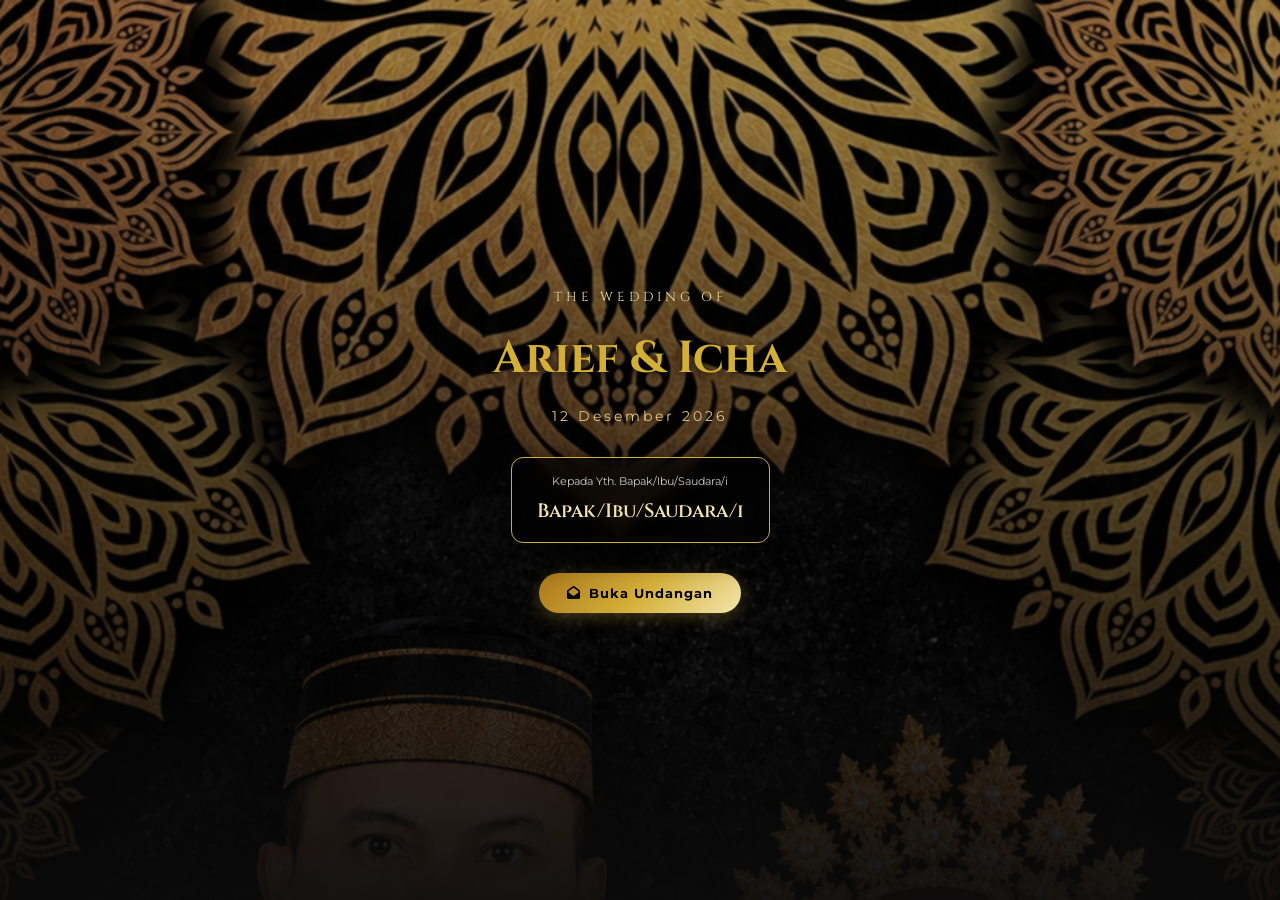
==== index.html @ 56e591d2 "Update index.html" ====
<!DOCTYPE html>
<html lang="id">
<head>
    <meta charset="UTF-8">
    <meta name="viewport" content="width=device-width, initial-scale=1.0">
    <title>The Wedding of Arief & Icha</title>
    <meta name="description" content="Undangan Pernikahan Arief & Icha - 17 Oktober 2026">
    
    <!-- Open Graph / Social Media -->
    <meta property="og:title" content="The Wedding of Arief & Icha">
    <meta property="og:description" content="Merupakan suatu kehormatan dan kebahagiaan bagi kami apabila Bapak/Ibu/Saudara/i berkenan hadir.">
    <meta property="og:image" content="assets/images/cover1.png">
    
    <!-- Google Fonts -->
    <link rel="preconnect" href="https://fonts.googleapis.com">
    <link rel="preconnect" href="https://fonts.gstatic.com" crossorigin>
    <link href="https://fonts.googleapis.com/css2?family=Cinzel:wght@400;600;700;900&family=Montserrat:wght@300;400;500;600;700&family=Courier+Prime:wght@700&family=Great+Vibes&display=swap" rel="stylesheet">
    
    <!-- Font Awesome -->
    <link rel="stylesheet" href="https://cdnjs.cloudflare.com/ajax/libs/font-awesome/6.4.0/css/all.min.css">
    
    <style>
        :root {
            --gold-primary: #D4AF37;
            --gold-light: #F3E5AB;
            --gold-dark: #AA771C;
            --bg-dark: #0a0a0a;
            --bg-card: rgba(20, 20, 20, 0.85);
            --text-gold: #E6C687;
            --text-light: #EEEEEE;
            --font-cinzel: 'Cinzel', serif;
            --font-script: 'Great Vibes', cursive;
            --font-montserrat: 'Montserrat', sans-serif;
            --transition: all 0.4s cubic-bezier(0.16, 1, 0.3, 1);
            --shadow: 0 10px 30px rgba(0,0,0,0.8);
        }

        * { margin: 0; padding: 0; box-sizing: border-box; }
        html { scroll-behavior: smooth; }
        body {
            background-color: var(--bg-dark);
            color: var(--text-light);
            font-family: var(--font-montserrat);
            font-size: 14px;
            line-height: 1.6;
            overflow-x: hidden;
            background-image: radial-gradient(circle at 50% 50%, #1a1a1a 0%, #050505 100%);
        }

        h1, h2, h3, .subtitle { font-family: var(--font-cinzel); }
        a { text-decoration: none; color: inherit; }
        ul { list-style: none; }
        .hidden { display: none !important; }

        .container { max-width: 500px; margin: 0 auto; padding: 0 20px; }
        .section { padding: 70px 0; position: relative; }
        .text-center { text-align: center; }
        .mt-3 { margin-top: 1.5rem; }
        .w-100 { width: 100%; }

        /* BUTTONS */
        .btn-primary {
            background: linear-gradient(135deg, var(--gold-dark), var(--gold-primary), var(--gold-light));
            color: #000;
            padding: 12px 28px;
            border-radius: 30px;
            border: none;
            font-family: var(--font-montserrat);
            font-size: 13px;
            font-weight: 700;
            letter-spacing: 1px;
            cursor: pointer;
            box-shadow: 0 4px 15px rgba(212, 175, 55, 0.3);
            transition: var(--transition);
            display: inline-flex;
            align-items: center;
            justify-content: center;
            gap: 8px;
        }

        .btn-primary:hover {
            transform: translateY(-2px);
            box-shadow: 0 6px 20px rgba(212, 175, 55, 0.5);
        }

        .btn-secondary {
            background: transparent;
            color: var(--gold-primary);
            padding: 10px 24px;
            border-radius: 30px;
            border: 1px solid var(--gold-primary);
            font-family: var(--font-montserrat);
            font-size: 12px;
            font-weight: 600;
            cursor: pointer;
            transition: var(--transition);
            display: inline-flex;
            align-items: center;
            justify-content: center;
            gap: 8px;
        }

        .btn-secondary:hover {
            background: var(--gold-primary);
            color: #000;
        }

        /* 1. COVER SECTION */
        .cover-section {
            height: 100vh;
            width: 100vw;
            position: fixed;
            top: 0;
            left: 0;
            z-index: 9999;
            display: flex;
            align-items: center;
            justify-content: center;
            text-align: center;
            color: var(--text-light);
            transition: opacity 0.8s ease, visibility 0.8s ease;
        }

        .cover-bg {
            position: absolute;
            top: 0; left: 0;
            width: 100%; height: 100%;
            background-image: url('assets/images/cover1.png');
            background-size: cover;
            background-position: center top;
            background-repeat: no-repeat;
            z-index: -2;
        }

        .cover-overlay {
            position: absolute;
            top: 0; left: 0;
            width: 100%; height: 100%;
            background: linear-gradient(to bottom, rgba(0,0,0,0.3) 0%, rgba(0,0,0,0.75) 70%, rgba(10,10,10,0.95) 100%);
            z-index: -1;
        }

        .cover-content .subtitle {
            font-size: 13px;
            letter-spacing: 4px;
            margin-bottom: 15px;
            color: var(--gold-light);
        }

        .cover-content h1 {
            font-size: 2.8rem;
            font-weight: 700;
            margin-bottom: 10px;
            color: var(--gold-primary);
            text-shadow: 0 2px 10px rgba(0,0,0,0.8);
        }

        .wedding-date {
            font-size: 14px;
            letter-spacing: 3px;
            margin-bottom: 30px;
            color: var(--text-gold);
        }

        .guest-box {
            background: rgba(0, 0, 0, 0.65);
            backdrop-filter: blur(10px);
            border: 1px solid var(--gold-primary);
            padding: 15px 25px;
            border-radius: 12px;
            margin-bottom: 30px;
            display: inline-block;
            box-shadow: var(--shadow);
        }

        .guest-box p { font-size: 11px; margin-bottom: 5px; color: #ccc; }
        .guest-box h3 { font-size: 1.2rem; color: var(--gold-light); font-weight: 600; }

        /* BOTTOM NAVIGATION */
        .bottom-nav {
            position: fixed;
            bottom: 20px;
            left: 50%;
            transform: translateX(-50%);
            background: rgba(15, 15, 15, 0.9);
            backdrop-filter: blur(10px);
            border: 1px solid rgba(212, 175, 55, 0.3);
            padding: 8px 16px;
            border-radius: 30px;
            display: flex;
            gap: 12px;
            z-index: 999;
            box-shadow: var(--shadow);
        }

        .nav-item {
            color: #888;
            font-size: 10px;
            display: flex;
            flex-direction: column;
            align-items: center;
            gap: 3px;
            padding: 6px 12px;
            border-radius: 20px;
            transition: var(--transition);
        }

        .nav-item i { font-size: 14px; }
        .nav-item.active, .nav-item:hover { color: #000; background: var(--gold-primary); }

        /* MUSIC PLAYER */
        .music-player { position: fixed; top: 20px; right: 20px; z-index: 999; }
        #music-toggle-btn {
            width: 42px; height: 42px;
            border-radius: 50%;
            background: var(--gold-primary);
            color: #000;
            border: none;
            font-size: 16px;
            cursor: pointer;
            box-shadow: var(--shadow);
            display: flex; align-items: center; justify-content: center;
            transition: var(--transition);
        }
        #music-toggle-btn.playing { animation: rotateDisc 3s linear infinite; }
        @keyframes rotateDisc { 0% { transform: rotate(0deg); } 100% { transform: rotate(360deg); } }

        /* GENERAL SECTION TYPOGRAPHY */
        .section-title { text-align: center; margin-bottom: 40px; }
        .section-title .subtitle {
            font-size: 12px;
            letter-spacing: 3px;
            color: var(--gold-primary);
            text-transform: uppercase;
            margin-bottom: 6px;
        }
        .section-title h2 { font-size: 2.2rem; color: var(--gold-light); }

        /* 2. INTRODUCTION */
        .intro-section { background: rgba(0, 0, 0, 0.3); }
        .arabic-text {
            font-family: 'Cinzel', serif;
            font-size: 1.3rem;
            color: var(--gold-primary);
            margin-bottom: 15px;
            line-height: 1.6;
        }
        .intro-desc { color: #aaa; font-size: 13px; max-width: 450px; margin: 0 auto; }

        /* 3. COUPLE */
        .couple-grid { display: flex; flex-direction: column; gap: 30px; align-items: center; }
        .couple-card {
            background: var(--bg-card);
            border: 1px solid rgba(212, 175, 55, 0.2);
            padding: 30px;
            border-radius: 16px;
            text-align: center;
            box-shadow: var(--shadow);
            width: 100%;
        }

        .photo-wrapper {
            width: 160px; height: 160px;
            margin: 0 auto 20px;
            border-radius: 50%;
            overflow: hidden;
            border: 2px solid var(--gold-primary);
            box-shadow: 0 0 15px rgba(212, 175, 55, 0.3);
        }

        .photo-wrapper img { width: 100%; height: 100%; object-fit: cover; }
        .couple-card h3 { font-size: 1.8rem; margin-bottom: 8px; color: var(--gold-primary); }
        .parent-info { font-size: 12px; color: #999; margin-bottom: 15px; }
        .ig-link { display: inline-flex; align-items: center; gap: 6px; font-size: 12px; color: var(--gold-light); }
        .couple-divider { font-family: var(--font-cinzel); font-size: 2rem; color: var(--gold-primary); margin: -10px 0; }

        /* 4. COUNTDOWN */
        .countdown-section { background: rgba(0, 0, 0, 0.5); }
        .countdown-grid { display: grid; grid-template-columns: repeat(4, 1fr); gap: 10px; margin-top: 25px; }
        .countdown-box {
            background: var(--bg-card);
            border: 1px solid rgba(212, 175, 55, 0.2);
            padding: 15px 5px;
            border-radius: 12px;
        }
        .countdown-box span:first-child {
            font-size: 1.6rem;
            font-weight: 700;
            font-family: var(--font-cinzel);
            color: var(--gold-primary);
            display: block;
        }
        .countdown-box .label { font-size: 10px; color: #aaa; text-transform: uppercase; letter-spacing: 1px; }

        /* 5. EVENT */
        .event-grid { display: flex; flex-direction: column; gap: 25px; }
        .event-card {
            background: var(--bg-card);
            border: 1px solid rgba(212, 175, 55, 0.2);
            padding: 25px;
            border-radius: 16px;
            text-align: center;
            box-shadow: var(--shadow);
        }
        .event-card h3 { font-size: 1.5rem; color: var(--gold-primary); margin-bottom: 15px; }
        .event-details p { margin-bottom: 8px; font-size: 13px; display: flex; align-items: center; justify-content: center; gap: 8px; color: #ddd; }
        .event-details p i { color: var(--gold-primary); }
        .event-details .address { color: #888; font-size: 12px; margin-bottom: 20px; }

        /* 6. LOVE STORY */
        .timeline { position: relative; padding-left: 20px; border-left: 2px solid var(--gold-primary); margin-left: 10px; }
        .timeline-item { position: relative; margin-bottom: 25px; padding-left: 15px; text-align: left; }
        .timeline-item::before {
            content: '';
            position: absolute; left: -27px; top: 5px;
            width: 12px; height: 12px; border-radius: 50%;
            background-color: var(--gold-primary);
        }
        .timeline-year { font-size: 12px; font-weight: 700; color: var(--gold-primary); }
        .timeline-title { font-size: 1.1rem; color: var(--gold-light); margin: 3px 0; }
        .timeline-desc { font-size: 12px; color: #aaa; }

        /* 7. GALLERY */
        .gallery-grid { display: grid; grid-template-columns: repeat(2, 1fr); gap: 12px; }
        .gallery-item { border-radius: 12px; overflow: hidden; height: 180px; cursor: pointer; border: 1px solid rgba(212, 175, 55, 0.2); }
        .gallery-item img { width: 100%; height: 100%; object-fit: cover; transition: var(--transition); }
        .gallery-item:hover img { transform: scale(1.05); }

        /* LIGHTBOX */
        .lightbox { position: fixed; top: 0; left: 0; width: 100%; height: 100%; background: rgba(0,0,0,0.95); z-index: 10000; display: none; align-items: center; justify-content: center; }
        .lightbox.active { display: flex; }
        .lightbox img { max-width: 90%; max-height: 80vh; border-radius: 8px; border: 1px solid var(--gold-primary); }
        .lightbox-close { position: absolute; top: 20px; right: 25px; color: #fff; font-size: 30px; cursor: pointer; }

        /* 8. LOCATION */
        .map-wrapper { border-radius: 16px; overflow: hidden; border: 1px solid rgba(212, 175, 55, 0.3); }

        /* 9. RSVP & WISHES */
        .rsvp-form { background: var(--bg-card); padding: 25px; border-radius: 16px; border: 1px solid rgba(212, 175, 55, 0.2); text-align: left; }
        .form-group { margin-bottom: 15px; }
        .form-group label { display: block; font-size: 12px; margin-bottom: 6px; color: var(--gold-light); }
        .form-group input, .form-group select, .form-group textarea {
            width: 100%; padding: 10px 12px;
            border: 1px solid #333; border-radius: 8px;
            font-family: var(--font-montserrat); font-size: 13px;
            background: #111; color: #fff;
        }
        .form-group input:focus, .form-group select:focus, .form-group textarea:focus { outline: none; border-color: var(--gold-primary); }

        .wishes-container { max-height: 350px; overflow-y: auto; display: flex; flex-direction: column; gap: 12px; }
        .wish-card { background: var(--bg-card); padding: 15px; border-radius: 12px; border: 1px solid #222; text-align: left; }
        .wish-header { display: flex; justify-content: space-between; margin-bottom: 5px; }
        .wish-name { font-weight: 600; font-size: 13px; color: var(--gold-primary); }
        .wish-date { font-size: 10px; color: #666; }
        .wish-text { font-size: 12px; color: #ccc; }

        /* 11. WEDDING GIFT (SINGLE BANK BRI) */
        .gift-desc { font-size: 0.85rem; color: #aaa; margin-bottom: 25px; line-height: 1.5; text-align: center; }
        .gift-cards-wrapper { display: flex; flex-direction: column; gap: 20px; }

        .atm-card {
            background: linear-gradient(135deg, #181818 0%, #0d0d0d 100%);
            border-radius: 16px;
            padding: 22px 24px;
            text-align: left;
            position: relative;
            color: var(--text-light);
            box-shadow: 0 12px 30px rgba(0, 0, 0, 0.7), inset 0 0 1px rgba(212, 175, 55, 0.3);
            border: 1px solid rgba(212, 175, 55, 0.35);
            overflow: hidden;
            transition: var(--transition);
        }

        .atm-card::before {
            content: '';
            position: absolute;
            top: -50%; left: -50%;
            width: 200%; height: 200%;
            background: radial-gradient(circle, rgba(212, 175, 55, 0.05) 0%, transparent 60%);
            pointer-events: none;
        }

        .card-header-row { display: flex; justify-content: space-between; align-items: center; margin-bottom: 25px; }
        
        .chip {
            width: 38px; height: 28px;
            background: linear-gradient(135deg, #f3e5ab 0%, #d4af37 50%, #aa771c 100%);
            border-radius: 5px; position: relative;
            box-shadow: inset 0 0 2px rgba(0,0,0,0.6);
        }
        .chip::after { content: ''; position: absolute; top: 50%; left: 0; right: 0; height: 1px; background: rgba(0,0,0,0.3); }
        
        .bank-logo-container {
            background: rgba(255, 255, 255, 0.92);
            padding: 4px 10px;
            border-radius: 6px;
            display: flex;
            align-items: center;
            box-shadow: 0 2px 8px rgba(0,0,0,0.4);
        }
        .bank-logo-img { height: 22px; object-fit: contain; }

        .card-number {
            font-family: 'Courier Prime', monospace;
            font-size: 1.4rem;
            letter-spacing: 2px;
            color: var(--gold-light);
            font-weight: 700;
            margin-bottom: 6px;
            text-shadow: 0 1px 3px rgba(0,0,0,0.8);
        }

        .card-holder { font-size: 0.8rem; text-transform: uppercase; color: var(--gold-primary); letter-spacing: 1.5px; font-weight: 600; }

        .btn-copy-floating {
            position: absolute;
            bottom: 18px; right: 18px;
            background: linear-gradient(135deg, var(--gold-dark), var(--gold-primary));
            color: #000;
            border: none;
            padding: 8px 16px;
            border-radius: 20px;
            font-size: 0.8rem;
            font-weight: 700;
            cursor: pointer;
            box-shadow: 0 4px 12px rgba(212, 175, 55, 0.25);
            display: inline-flex; align-items: center; gap: 6px;
            transition: var(--transition);
        }
        .btn-copy-floating:hover {
            background: linear-gradient(135deg, var(--gold-primary), var(--gold-light));
            transform: translateY(-2px);
            box-shadow: 0 6px 16px rgba(212, 175, 55, 0.4);
        }

        .physical-gift-card {
            background: linear-gradient(135deg, #161616 0%, #0a0a0a 100%);
            border-radius: 16px;
            padding: 24px;
            text-align: center;
            color: var(--text-light);
            border: 1px solid rgba(212, 175, 55, 0.35);
            box-shadow: 0 12px 30px rgba(0, 0, 0, 0.7);
            margin-top: 10px;
        }

        .gift-icon-box { font-size: 1.8rem; color: var(--gold-primary); margin-bottom: 8px; }
        .physical-gift-card h3 { font-family: var(--font-cinzel); font-size: 1.2rem; font-weight: 700; color: var(--gold-light); margin-bottom: 16px; }

        .address-info { text-align: left; font-size: 0.85rem; line-height: 1.8; color: #ccc; max-width: 360px; margin: 0 auto; }
        .address-info strong { color: var(--gold-primary); font-weight: 600; }

        /* TOAST */
        .toast {
            position: fixed;
            bottom: 90px; left: 50%;
            transform: translateX(-50%) translateY(100px);
            background: var(--gold-primary);
            color: #000;
            padding: 10px 20px;
            border-radius: 30px;
            font-size: 12px; font-weight: 600;
            opacity: 0;
            transition: var(--transition);
            z-index: 10001;
            box-shadow: var(--shadow);
        }
        .toast.show { transform: translateX(-50%) translateY(0); opacity: 1; }

        /* 12. CLOSING */
        .closing-photo {
            width: 110px; height: 110px;
            border-radius: 50%; overflow: hidden;
            margin: 0 auto 20px;
            border: 2px solid var(--gold-primary);
        }
        .closing-photo img { width: 100%; height: 100%; object-fit: cover; }
        .closing-text { font-size: 13px; color: #aaa; max-width: 450px; margin: 0 auto 20px; }
        .couple-names-closing { font-size: 2rem; color: var(--gold-primary); margin-bottom: 5px; }
        .thank-you { font-family: var(--font-script); font-size: 2rem; color: var(--gold-light); }

        /* ANIMATIONS */
        .fade-up { opacity: 0; transform: translateY(30px); transition: opacity 0.6s ease, transform 0.6s ease; }
        .fade-up.appear { opacity: 1; transform: translateY(0); }
    </style>
</head>
<body>

    <!-- 1. COVER SECTION -->
    <section id="cover" class="cover-section">
        <div class="cover-bg"></div>
        <div class="cover-overlay"></div>
        <div class="cover-content container fade-up">
            <p class="subtitle">THE WEDDING OF</p>
            <h1 class="couple-names"><span class="groom-name">Asnan</span> & <span class="bride-name">Risma</span></h1>
            <p class="wedding-date">12 Desember 2026</p>
            
            <div class="guest-box">
                <p>Kepada Yth. Bapak/Ibu/Saudara/i</p>
                <h3 id="guest-name">Bapak/Ibu/Saudara/i</h3>
            </div>

            <div>
                <button id="open-invitation-btn" class="btn-primary">
                    <i class="fa-solid fa-envelope-open"></i> Buka Undangan
                </button>
            </div>
        </div>
    </section>

    <!-- MAIN CONTENT WRAPPER -->
    <div id="main-content" class="hidden">

        <!-- NAVIGATION -->
        <nav class="bottom-nav">
            <a href="#cover" class="nav-item active"><i class="fa-solid fa-home"></i><span>Home</span></a>
            <a href="#couple" class="nav-item"><i class="fa-solid fa-heart"></i><span>Couple</span></a>
            <a href="#event" class="nav-item"><i class="fa-solid fa-calendar-days"></i><span>Event</span></a>
            <a href="#gallery" class="nav-item"><i class="fa-solid fa-images"></i><span>Gallery</span></a>
            <a href="#rsvp" class="nav-item"><i class="fa-solid fa-envelope"></i><span>RSVP</span></a>
        </nav>

        <!-- FLOATING MUSIC PLAYER -->
        <div id="music-player" class="music-player">
            <button id="music-toggle-btn" aria-label="Toggle Music">
                <i class="fa-solid fa-compact-disc"></i>
            </button>
            <audio id="bg-music" loop>
                <source src="assets/music/music.mp3" type="audio/mpeg">
            </audio>
        </div>

        <!-- 2. INTRODUCTION -->
        <section id="introduction" class="section intro-section text-center">
            <div class="container fade-up">
                <h2 class="arabic-text">Assalamu'alaikum Warahmatullahi Wabarakatuh</h2>
                <p id="intro-text" class="intro-desc">
                    Tanpa mengurangi rasa hormat, kami bermaksud mengundang Bapak/Ibu/Saudara/i untuk hadir dalam acara pernikahan kami.
                </p>
            </div>
        </section>

        <!-- 3. COUPLE SECTION -->
        <section id="couple" class="section couple-section">
            <div class="container">
                <div class="section-title fade-up">
                    <p class="subtitle">Bahagia Itu Bersamamu</p>
                    <h2>The Bride & Groom</h2>
                </div>

                <div class="couple-grid">
                    <!-- Groom -->
                    <div class="couple-card fade-up">
                        <div class="photo-wrapper">
                            <img id="groom-img" src="assets/images/groom.jpg" alt="Asnan Makmur" loading="lazy">
                        </div>
                        <h3 class="groom-full-name">Asnan Makmur</h3>
                        <p class="parent-info">Putra dari<br>Ayah [Nama] & Ibu [Nama]</p>
                        <a href="#" id="groom-ig" class="ig-link" target="_blank"><i class="fa-brands fa-instagram"></i> @asnanmakmur</a>
                    </div>

                    <div class="couple-divider fade-up">&</div>

                    <!-- Bride -->
                    <div class="couple-card fade-up">
                        <div class="photo-wrapper">
                            <img id="bride-img" src="assets/images/bride.jpg" alt="Rismawati" loading="lazy">
                        </div>
                        <h3 class="bride-full-name">Rismawati</h3>
                        <p class="parent-info">Putri dari<br>Ayah [Nama] & Ibu [Nama]</p>
                        <a href="#" id="bride-ig" class="ig-link" target="_blank"><i class="fa-brands fa-instagram"></i> @rismawati</a>
                    </div>
                </div>
            </div>
        </section>

        <!-- 4. COUNTDOWN SECTION -->
        <section id="countdown" class="section countdown-section text-center">
            <div class="container fade-up">
                <h2>Menuju Hari Bahagia</h2>
                <div class="countdown-grid">
                    <div class="countdown-box">
                        <span id="days">00</span>
                        <span class="label">Days</span>
                    </div>
                    <div class="countdown-box">
                        <span id="hours">00</span>
                        <span class="label">Hours</span>
                    </div>
                    <div class="countdown-box">
                        <span id="minutes">00</span>
                        <span class="label">Minutes</span>
                    </div>
                    <div class="countdown-box">
                        <span id="seconds">00</span>
                        <span class="label">Seconds</span>
                    </div>
                </div>
            </div>
        </section>

        <!-- 5. WEDDING EVENT -->
        <section id="event" class="section event-section">
            <div class="container">
                <div class="section-title fade-up">
                    <p class="subtitle">Rangkaian Acara</p>
                    <h2>Wedding Event</h2>
                </div>

                <div class="event-grid">
                    <!-- Akad -->
                    <div class="event-card fade-up">
                        <h3>AKAD NIKAH</h3>
                        <div class="event-details">
                            <p><i class="fa-solid fa-calendar-days"></i> <span id="akad-date">12 Desember 2026</span></p>
                            <p><i class="fa-solid fa-clock"></i> <span id="akad-time">08:00 - 10:00 WITA</span></p>
                            <p><i class="fa-solid fa-location-dot"></i> <span id="akad-venue">Kediaman Mempelai Wanita</span></p>
                            <p class="address" id="akad-address">Jl Rappocini Raya Lr 2 No 11, Makassar</p>
                        </div>
                        <a href="#" id="akad-maps" class="btn-secondary" target="_blank">Lihat Lokasi</a>
                    </div>

                    <!-- Resepsi -->
                    <div class="event-card fade-up">
                        <h3>RESEPSI</h3>
                        <div class="event-details">
                            <p><i class="fa-solid fa-calendar-days"></i> <span id="reception-date">12 Desember 2026</span></p>
                            <p><i class="fa-solid fa-clock"></i> <span id="reception-time">11:00 WITA - Selesai</span></p>
                            <p><i class="fa-solid fa-location-dot"></i> <span id="reception-venue">Kediaman Mempelai Wanita</span></p>
                            <p class="address" id="reception-address">Jl Rappocini Raya Lr 2 No 11, Makassar</p>
                        </div>
                        <a href="#" id="reception-maps" class="btn-secondary" target="_blank">Lihat Lokasi</a>
                    </div>
                </div>
            </div>
        </section>

        <!-- 6. LOVE STORY -->
        <section id="story" class="section story-section">
            <div class="container">
                <div class="section-title fade-up">
                    <p class="subtitle">Kisah Cinta Kami</p>
                    <h2>Love Story</h2>
                </div>
                <div id="timeline-container" class="timeline"></div>
            </div>
        </section>

        <!-- 7. GALLERY -->
        <section id="gallery" class="section gallery-section">
            <div class="container">
                <div class="section-title fade-up">
                    <p class="subtitle">Momen Kebersamaan</p>
                    <h2>Our Gallery</h2>
                </div>
                <div id="gallery-grid" class="gallery-grid fade-up"></div>
            </div>
        </section>

        <!-- LIGHTBOX MODAL -->
        <div id="lightbox" class="lightbox">
            <span class="lightbox-close">&times;</span>
            <img id="lightbox-img" src="" alt="Zoomed Image">
        </div>

        <!-- 8. LOCATION MAPS -->
        <section id="location" class="section location-section">
            <div class="container">
                <div class="section-title fade-up">
                    <p class="subtitle">Denah Lokasi</p>
                    <h2>Location Venue</h2>
                </div>
                <div class="map-wrapper fade-up">
                    <iframe id="map-iframe" src="" width="100%" height="300" style="border:0;" allowfullscreen="" loading="lazy"></iframe>
                </div>
                <div class="text-center mt-3 fade-up">
                    <a href="#" id="main-maps-btn" class="btn-primary" target="_blank"><i class="fa-solid fa-map-location-dot"></i> Buka Google Maps</a>
                </div>
            </div>
        </section>

        <!-- 9. RSVP -->
        <section id="rsvp" class="section rsvp-section">
            <div class="container">
                <div class="section-title fade-up">
                    <p class="subtitle">Konfirmasi Kehadiran</p>
                    <h2>RSVP</h2>
                </div>
                <form id="rsvp-form" class="rsvp-form fade-up">
                    <div class="form-group">
                        <label for="rsvp-name">Nama</label>
                        <input type="text" id="rsvp-name" required placeholder="Nama Anda">
                    </div>
                    <div class="form-group">
                        <label for="rsvp-phone">Nomor WhatsApp</label>
                        <input type="tel" id="rsvp-phone" required placeholder="08xxxxxxxxxx">
                    </div>
                    <div class="form-group">
                        <label for="rsvp-count">Jumlah Tamu</label>
                        <input type="number" id="rsvp-count" value="1" min="1" max="5" required>
                    </div>
                    <div class="form-group">
                        <label for="rsvp-attendance">Konfirmasi Kehadiran</label>
                        <select id="rsvp-attendance" required>
                            <option value="Hadir">Hadir</option>
                            <option value="Tidak Hadir">Tidak Hadir</option>
                            <option value="Masih Ragu">Masih Ragu</option>
                        </select>
                    </div>
                    <div class="form-group">
                        <label for="rsvp-message">Ucapan / Doa</label>
                        <textarea id="rsvp-message" rows="4" placeholder="Tulis ucapan atau doa..."></textarea>
                    </div>
                    <button type="submit" id="rsvp-submit-btn" class="btn-primary w-100">Kirim Konfirmasi</button>
                    <p id="rsvp-status" style="margin-top:10px; font-size:12px; text-align:center;"></p>
                </form>
            </div>
        </section>

        <!-- 10. WISHES -->
        <section id="wishes" class="section wishes-section">
            <div class="container">
                <div class="section-title fade-up">
                    <p class="subtitle">Ucapan & Doa</p>
                    <h2>Wishes</h2>
                </div>
                <div id="wishes-container" class="wishes-container fade-up"></div>
            </div>
        </section>

        <!-- 11. DIGITAL GIFT (BANK BRI & TANPA NO HP) -->
        <section id="gift" class="section gift-section">
            <div class="container">
                <div class="section-title fade-up">
                    <p class="subtitle">Tanda Kasih</p>
                    <h2>Wedding Gift</h2>
                </div>
                <p class="gift-desc fade-up">Doa dan kehadiran Anda merupakan hadiah terindah bagi kami. Namun bagi yang ingin memberikan tanda kasih, dapat melalui:</p>

                <div class="gift-cards-wrapper">
                    <!-- Kartu ATM Bank BRI -->
                    <div class="atm-card fade-up">
                        <div class="card-header-row">
                            <div class="chip"></div>
                            <div class="bank-logo-container">
                                <img src="https://upload.wikimedia.org/wikipedia/commons/2/2e/BRI_2020.svg" alt="BRI Logo" class="bank-logo-img">
                            </div>
                        </div>
                        <div class="card-number" id="gift-account">0737687529</div>
                        <div class="card-holder" id="gift-account-name">RISMAWATI</div>
                        <button class="btn-copy-floating copy-btn" data-clipboard="0737687529">
                            <i class="fa-regular fa-copy"></i> Copy
                        </button>
                    </div>

                    <!-- Kartu Pengiriman Kado Fisik (Tanpa No. HP) -->
                    <div class="physical-gift-card fade-up">
                        <div class="gift-icon-box">
                            <i class="fa-solid fa-gift"></i>
                        </div>
                        <h3>Kirim Hadiah</h3>
                        <div class="address-info">
                            <p><strong>Nama Penerima :</strong> <span id="gift-receiver">RISMAWATI</span></p>
                            <p><strong>Alamat :</strong> <span id="gift-address">Jl Rappocini Raya Lr 2 No 11, Makassar</span></p>
                        </div>
                    </div>
                </div>

                <!-- Toast Popup -->
                <div id="toast" class="toast">Nomor rekening berhasil disalin!</div>
            </div>
        </section>

        <!-- 12. CLOSING -->
        <section id="closing" class="section closing-section text-center">
            <div class="container fade-up">
                <div class="closing-photo">
                    <img src="assets/images/cover1.png" alt="Couple" loading="lazy">
                </div>
                <p class="closing-text">
                    Merupakan suatu kehormatan dan kebahagiaan bagi kami apabila Bapak/Ibu/Saudara/i berkenan hadir dan memberikan doa restu.
                </p>
                <h2 class="couple-names-closing"><span class="groom-name">Asnan</span> & <span class="bride-name">Risma</span></h2>
                <p class="thank-you">Thank You</p>
            </div>
        </section>

    </div>

    <!-- CONFIGURATION & SCRIPT -->
    <script>
        const WEDDING_CONFIG = {
            couple: {
                groom: {
                    name: "Arief Purnama, S.E",
                    nickname: "Arief",
                    father: "Bapak Alm. Bumiari dg Paewa",
                    mother: "Ibu Nurbiari dg Rabi",
                    instagram: "https://instagram.com",
                    instagramUsername: "",
                    photo: "assets/images/groom.jpg"
                },
                bride: {
                    name: "Nur Aisyah",
                    nickname: "Icha",
                    father: "Bapak Abd Rajab dg Sanu",
                    mother: "Ibu Syamsiah dg Taco",
                    instagram: "https://instagram.com",
                    instagramUsername: "@nuraisyahh_19",
                    photo: "assets/images/bride.jpg"
                }
            },
            event: {
                akad: {
                    date: "17 Oktober 2026",
                    startTime: "10:00 WITA",
                    endTime: "Selesai",
                    venue: "Kediaman Mempelai Wanita",
                    address: "Jl Pampang 2 Lr 4, Makassar",
                    mapsUrl: "https://maps.google.com"
                },
                reception: {
                    date: "17 Oktober 2026",
                    startTime: "19:00 WITA",
                    endTime: "Selesai",
                    venue: "Kediaman Mempelai Wanita",
                    address: "Jl Pampang 2 Lr 4, Makassar",
                    mapsUrl: "https://maps.google.com"
                }
            },
            countdownDate: "2026-10-17T11:00:00",
            story: [
                { year: "2020", title: "Awal Pertemuan", description: "Perjalanan awal yang saling mengenal satu sama lain." },
                { year: "2023", title: "Menjalin Komitmen", description: "Memutuskan untuk saling mendampingi dan melangkah lebih jauh." },
                { year: "2026", title: "Pernikahan", description: "Menyatukan niat suci dalam ikatan pernikahan." }
            ],
            gallery: [
                "assets/images/gallery-1.jpg",
                "assets/images/gallery-2.jpg",
                "assets/images/gallery-3.jpg",
                "assets/images/gallery-4.jpg"
            ],
            gift: {
                accountNumber: "066401002744535",
                accountName: "NUR AISYAH",
                receiver: "NUR AISYAH",
                address: "Jl Pampang 2 Lr 4, Makassar"
            },
            rsvp: { apiUrl: "" }
        };

        document.addEventListener("DOMContentLoaded", () => {
            initConfiguration();
            initGuestName();
            initCoverAndMusic();
            initCountdown();
            initLoveStory();
            initGallery();
            initCopyGift();
            initScrollAnimations();
        });

        function initConfiguration() {
            document.querySelectorAll(".groom-name").forEach(el => el.textContent = WEDDING_CONFIG.couple.groom.nickname);
            document.querySelectorAll(".bride-name").forEach(el => el.textContent = WEDDING_CONFIG.couple.bride.nickname);
            document.querySelector(".groom-full-name").textContent = WEDDING_CONFIG.couple.groom.name;
            document.querySelector(".bride-full-name").textContent = WEDDING_CONFIG.couple.bride.name;

            document.getElementById("groom-img").src = WEDDING_CONFIG.couple.groom.photo;
            document.getElementById("bride-img").src = WEDDING_CONFIG.couple.bride.photo;

            document.querySelectorAll(".parent-info")[0].innerHTML = `Putra dari<br>${WEDDING_CONFIG.couple.groom.father} & ${WEDDING_CONFIG.couple.groom.mother}`;
            document.querySelectorAll(".parent-info")[1].innerHTML = `Putri dari<br>${WEDDING_CONFIG.couple.bride.father} & ${WEDDING_CONFIG.couple.bride.mother}`;

            document.getElementById("akad-date").textContent = WEDDING_CONFIG.event.akad.date;
            document.getElementById("akad-time").textContent = `${WEDDING_CONFIG.event.akad.startTime} - ${WEDDING_CONFIG.event.akad.endTime}`;
            document.getElementById("akad-venue").textContent = WEDDING_CONFIG.event.akad.venue;
            document.getElementById("akad-address").textContent = WEDDING_CONFIG.event.akad.address;
            document.getElementById("akad-maps").href = WEDDING_CONFIG.event.akad.mapsUrl;

            document.getElementById("reception-date").textContent = WEDDING_CONFIG.event.reception.date;
            document.getElementById("reception-time").textContent = `${WEDDING_CONFIG.event.reception.startTime} - ${WEDDING_CONFIG.event.reception.endTime}`;
            document.getElementById("reception-venue").textContent = WEDDING_CONFIG.event.reception.venue;
            document.getElementById("reception-address").textContent = WEDDING_CONFIG.event.reception.address;
            document.getElementById("reception-maps").href = WEDDING_CONFIG.event.reception.mapsUrl;

            document.getElementById("main-maps-btn").href = WEDDING_CONFIG.event.reception.mapsUrl;
            document.getElementById("map-iframe").src = "https://www.google.com/maps/embed?pb=!1m18!1m12!1m3!1d3973.7431308381467!2d119.4312383!3d-5.1609139!2m3!1f0!2f0!3f0!3m2!1i1024!2i768!4f13.1!3m3!1m2!1s0x0%3A0x0!2zNcKwMDknMzkuMyJTIDExOcKwMjUnNTIuNCJF!5e0!3m2!1sid!2sid!4v1620000000000!5m2!1sid!2sid";

            // Gift Configuration
            document.getElementById("gift-account").textContent = WEDDING_CONFIG.gift.accountNumber;
            document.getElementById("gift-account-name").textContent = WEDDING_CONFIG.gift.accountName;
            document.querySelector(".copy-btn").setAttribute("data-clipboard", WEDDING_CONFIG.gift.accountNumber);

            document.getElementById("gift-receiver").textContent = WEDDING_CONFIG.gift.receiver;
            document.getElementById("gift-address").textContent = WEDDING_CONFIG.gift.address;
        }

        function initGuestName() {
            const urlParams = new URLSearchParams(window.location.search);
            const guestParam = urlParams.get("to");
            if (guestParam) {
                document.getElementById("guest-name").textContent = decodeURIComponent(guestParam);
            }
        }

        function initCoverAndMusic() {
            const coverSection = document.getElementById("cover");
            const mainContent = document.getElementById("main-content");
            const openBtn = document.getElementById("open-invitation-btn");
            const bgMusic = document.getElementById("bg-music");
            const musicToggleBtn = document.getElementById("music-toggle-btn");
            let isPlaying = false;

            openBtn.addEventListener("click", () => {
                coverSection.style.opacity = "0";
                coverSection.style.visibility = "hidden";
                mainContent.classList.remove("hidden");

                bgMusic.play().then(() => {
                    isPlaying = true;
                    musicToggleBtn.classList.add("playing");
                }).catch(() => {});

                window.scrollTo({ top: 0, behavior: 'smooth' });
            });

            musicToggleBtn.addEventListener("click", () => {
                if (isPlaying) {
                    bgMusic.pause();
                    isPlaying = false;
                    musicToggleBtn.classList.remove("playing");
                    musicToggleBtn.innerHTML = '<i class="fa-solid fa-play"></i>';
                } else {
                    bgMusic.play();
                    isPlaying = true;
                    musicToggleBtn.classList.add("playing");
                    musicToggleBtn.innerHTML = '<i class="fa-solid fa-compact-disc"></i>';
                }
            });
        }

        function initCountdown() {
            const countDownDate = new Date(WEDDING_CONFIG.countdownDate).getTime();
            setInterval(() => {
                const distance = countDownDate - new Date().getTime();
                if (distance < 0) return;

                document.getElementById("days").textContent = String(Math.floor(distance / (1000 * 60 * 60 * 24))).padStart(2, '0');
                document.getElementById("hours").textContent = String(Math.floor((distance % (1000 * 60 * 60 * 24)) / (1000 * 60 * 60))).padStart(2, '0');
                document.getElementById("minutes").textContent = String(Math.floor((distance % (1000 * 60 * 60)) / (1000 * 60))).padStart(2, '0');
                document.getElementById("seconds").textContent = String(Math.floor((distance % (1000 * 60)) / 1000)).padStart(2, '0');
            }, 1000);
        }

        function initLoveStory() {
            document.getElementById("timeline-container").innerHTML = WEDDING_CONFIG.story.map(item => `
                <div class="timeline-item fade-up">
                    <span class="timeline-year">${item.year}</span>
                    <h3 class="timeline-title">${item.title}</h3>
                    <p class="timeline-desc">${item.description}</p>
                </div>
            `).join('');
        }

        function initGallery() {
            document.getElementById("gallery-grid").innerHTML = WEDDING_CONFIG.gallery.map((img, i) => `
                <div class="gallery-item" onclick="openLightbox('${img}')">
                    <img src="${img}" alt="Gallery ${i+1}">
                </div>
            `).join('');
        }

        function openLightbox(src) {
            document.getElementById("lightbox-img").src = src;
            document.getElementById("lightbox").classList.add("active");
        }

        document.querySelector(".lightbox-close").addEventListener("click", () => {
            document.getElementById("lightbox").classList.remove("active");
        });

        function initCopyGift() {
            document.querySelectorAll(".copy-btn").forEach(btn => {
                btn.addEventListener("click", () => {
                    const text = btn.getAttribute("data-clipboard");
                    navigator.clipboard.writeText(text).then(() => {
                        const toast = document.getElementById("toast");
                        toast.classList.add("show");
                        setTimeout(() => toast.classList.remove("show"), 2500);
                    });
                });
            });
        }

        function initScrollAnimations() {
            const observer = new IntersectionObserver(entries => {
                entries.forEach(entry => {
                    if (entry.isIntersecting) entry.target.classList.add("appear");
                });
            }, { threshold: 0.1 });

            document.querySelectorAll(".fade-up").forEach(el => observer.observe(el));
        }
    </script>
</body>
</html>
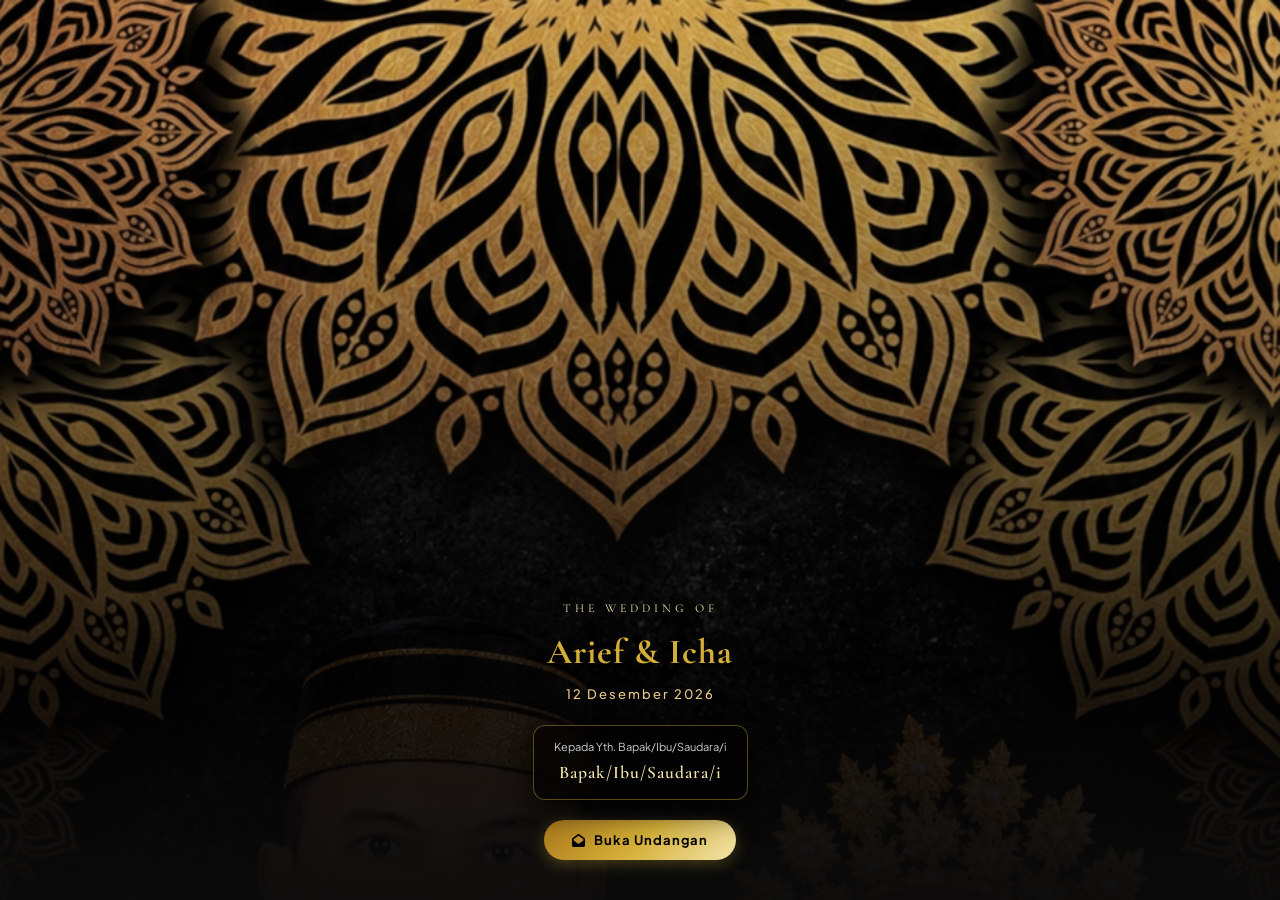
==== commit 54ec2926: "Update index.html" ====
--- a/index.html
+++ b/index.html
@@ -11,10 +11,10 @@
     <meta property="og:description" content="Merupakan suatu kehormatan dan kebahagiaan bagi kami apabila Bapak/Ibu/Saudara/i berkenan hadir.">
     <meta property="og:image" content="assets/images/cover1.png">
     
-    <!-- Google Fonts -->
+    <!-- Google Fonts Cinematic & Elegant -->
     <link rel="preconnect" href="https://fonts.googleapis.com">
     <link rel="preconnect" href="https://fonts.gstatic.com" crossorigin>
-    <link href="https://fonts.googleapis.com/css2?family=Cinzel:wght@400;600;700;900&family=Montserrat:wght@300;400;500;600;700&family=Courier+Prime:wght@700&family=Great+Vibes&display=swap" rel="stylesheet">
+    <link href="https://fonts.googleapis.com/css2?family=Alex+Brush&family=Cormorant+Garamond:ital,wght@0,400;0,600;0,700;1,400&family=Plus+Jakarta+Sans:wght@300;400;500;600;700&display=swap" rel="stylesheet">
     
     <!-- Font Awesome -->
     <link rel="stylesheet" href="https://cdnjs.cloudflare.com/ajax/libs/font-awesome/6.4.0/css/all.min.css">
@@ -28,9 +28,12 @@
             --bg-card: rgba(20, 20, 20, 0.85);
             --text-gold: #E6C687;
             --text-light: #EEEEEE;
-            --font-cinzel: 'Cinzel', serif;
-            --font-script: 'Great Vibes', cursive;
-            --font-montserrat: 'Montserrat', sans-serif;
+            
+            /* Font Sinematik */
+            --font-serif: 'Cormorant Garamond', serif;
+            --font-script: 'Alex Brush', cursive;
+            --font-sans: 'Plus Jakarta Sans', sans-serif;
+            
             --transition: all 0.4s cubic-bezier(0.16, 1, 0.3, 1);
             --shadow: 0 10px 30px rgba(0,0,0,0.8);
         }
@@ -40,14 +43,14 @@
         body {
             background-color: var(--bg-dark);
             color: var(--text-light);
-            font-family: var(--font-montserrat);
+            font-family: var(--font-sans);
             font-size: 14px;
             line-height: 1.6;
             overflow-x: hidden;
             background-image: radial-gradient(circle at 50% 50%, #1a1a1a 0%, #050505 100%);
         }
 
-        h1, h2, h3, .subtitle { font-family: var(--font-cinzel); }
+        h1, h2, h3, .subtitle { font-family: var(--font-serif); }
         a { text-decoration: none; color: inherit; }
         ul { list-style: none; }
         .hidden { display: none !important; }
@@ -65,7 +68,7 @@
             padding: 12px 28px;
             border-radius: 30px;
             border: none;
-            font-family: var(--font-montserrat);
+            font-family: var(--font-sans);
             font-size: 13px;
             font-weight: 700;
             letter-spacing: 1px;
@@ -89,7 +92,7 @@
             padding: 10px 24px;
             border-radius: 30px;
             border: 1px solid var(--gold-primary);
-            font-family: var(--font-montserrat);
+            font-family: var(--font-sans);
             font-size: 12px;
             font-weight: 600;
             cursor: pointer;
@@ -105,7 +108,7 @@
             color: #000;
         }
 
-        /* 1. COVER SECTION */
+        /* 1. COVER SECTION (Tampilan Bawah & Responsif Wajah) */
         .cover-section {
             height: 100vh;
             width: 100vw;
@@ -114,8 +117,9 @@
             left: 0;
             z-index: 9999;
             display: flex;
-            align-items: center;
-            justify-content: center;
+            flex-direction: column;
+            justify-content: flex-end; /* Memindahkan konten ke area bawah */
+            padding-bottom: 40px;
             text-align: center;
             color: var(--text-light);
             transition: opacity 0.8s ease, visibility 0.8s ease;
@@ -136,45 +140,56 @@
             position: absolute;
             top: 0; left: 0;
             width: 100%; height: 100%;
-            background: linear-gradient(to bottom, rgba(0,0,0,0.3) 0%, rgba(0,0,0,0.75) 70%, rgba(10,10,10,0.95) 100%);
+            /* Gradient difokuskan memberi bayangan dibagian bawah */
+            background: linear-gradient(to bottom, rgba(0,0,0,0.1) 0%, rgba(0,0,0,0.4) 40%, rgba(0,0,0,0.85) 75%, rgba(10,10,10,0.98) 100%);
             z-index: -1;
         }
 
+        .cover-content {
+            width: 100%;
+        }
+
         .cover-content .subtitle {
+            font-size: 12px;
+            letter-spacing: 4px;
+            margin-bottom: 6px;
+            color: var(--gold-light);
+            text-transform: uppercase;
+        }
+
+        .cover-content h1 {
+            font-family: var(--font-serif);
+            font-size: 2.2rem;
+            font-weight: 700;
+            margin-bottom: 4px;
+            color: var(--gold-primary);
+            text-shadow: 0 2px 10px rgba(0,0,0,0.9);
+            white-space: nowrap; /* Memastikan nama pengantin 1 baris */
+            letter-spacing: 1px;
+        }
+
+        .wedding-date {
             font-size: 13px;
-            letter-spacing: 4px;
-            margin-bottom: 15px;
-            color: var(--gold-light);
-        }
-
-        .cover-content h1 {
-            font-size: 2.8rem;
-            font-weight: 700;
-            margin-bottom: 10px;
-            color: var(--gold-primary);
-            text-shadow: 0 2px 10px rgba(0,0,0,0.8);
-        }
-
-        .wedding-date {
-            font-size: 14px;
-            letter-spacing: 3px;
-            margin-bottom: 30px;
+            letter-spacing: 2px;
+            margin-bottom: 20px;
             color: var(--text-gold);
+            font-weight: 500;
         }
 
         .guest-box {
-            background: rgba(0, 0, 0, 0.65);
-            backdrop-filter: blur(10px);
-            border: 1px solid var(--gold-primary);
-            padding: 15px 25px;
+            background: rgba(0, 0, 0, 0.6);
+            backdrop-filter: blur(8px);
+            border: 1px solid rgba(212, 175, 55, 0.4);
+            padding: 12px 20px;
             border-radius: 12px;
-            margin-bottom: 30px;
+            margin-bottom: 20px;
             display: inline-block;
             box-shadow: var(--shadow);
-        }
-
-        .guest-box p { font-size: 11px; margin-bottom: 5px; color: #ccc; }
-        .guest-box h3 { font-size: 1.2rem; color: var(--gold-light); font-weight: 600; }
+            max-width: 90%;
+        }
+
+        .guest-box p { font-size: 11px; margin-bottom: 3px; color: #ccc; }
+        .guest-box h3 { font-size: 1.1rem; color: var(--gold-light); font-weight: 600; letter-spacing: 1px; }
 
         /* BOTTOM NAVIGATION */
         .bottom-nav {
@@ -234,13 +249,13 @@
             text-transform: uppercase;
             margin-bottom: 6px;
         }
-        .section-title h2 { font-size: 2.2rem; color: var(--gold-light); }
+        .section-title h2 { font-size: 2.4rem; color: var(--gold-light); font-weight: 700; letter-spacing: 1px; }
 
         /* 2. INTRODUCTION */
         .intro-section { background: rgba(0, 0, 0, 0.3); }
         .arabic-text {
-            font-family: 'Cinzel', serif;
-            font-size: 1.3rem;
+            font-family: var(--font-serif);
+            font-size: 1.5rem;
             color: var(--gold-primary);
             margin-bottom: 15px;
             line-height: 1.6;
@@ -269,10 +284,10 @@
         }
 
         .photo-wrapper img { width: 100%; height: 100%; object-fit: cover; }
-        .couple-card h3 { font-size: 1.8rem; margin-bottom: 8px; color: var(--gold-primary); }
+        .couple-card h3 { font-size: 2rem; margin-bottom: 8px; color: var(--gold-primary); font-family: var(--font-serif); }
         .parent-info { font-size: 12px; color: #999; margin-bottom: 15px; }
         .ig-link { display: inline-flex; align-items: center; gap: 6px; font-size: 12px; color: var(--gold-light); }
-        .couple-divider { font-family: var(--font-cinzel); font-size: 2rem; color: var(--gold-primary); margin: -10px 0; }
+        .couple-divider { font-family: var(--font-script); font-size: 3.5rem; color: var(--gold-primary); margin: -10px 0; line-height: 1; }
 
         /* 4. COUNTDOWN */
         .countdown-section { background: rgba(0, 0, 0, 0.5); }
@@ -284,9 +299,9 @@
             border-radius: 12px;
         }
         .countdown-box span:first-child {
-            font-size: 1.6rem;
+            font-size: 1.8rem;
             font-weight: 700;
-            font-family: var(--font-cinzel);
+            font-family: var(--font-serif);
             color: var(--gold-primary);
             display: block;
         }
@@ -302,7 +317,7 @@
             text-align: center;
             box-shadow: var(--shadow);
         }
-        .event-card h3 { font-size: 1.5rem; color: var(--gold-primary); margin-bottom: 15px; }
+        .event-card h3 { font-size: 1.7rem; color: var(--gold-primary); margin-bottom: 15px; font-family: var(--font-serif); letter-spacing: 1px; }
         .event-details p { margin-bottom: 8px; font-size: 13px; display: flex; align-items: center; justify-content: center; gap: 8px; color: #ddd; }
         .event-details p i { color: var(--gold-primary); }
         .event-details .address { color: #888; font-size: 12px; margin-bottom: 20px; }
@@ -317,12 +332,19 @@
             background-color: var(--gold-primary);
         }
         .timeline-year { font-size: 12px; font-weight: 700; color: var(--gold-primary); }
-        .timeline-title { font-size: 1.1rem; color: var(--gold-light); margin: 3px 0; }
+        .timeline-title { font-size: 1.2rem; color: var(--gold-light); margin: 3px 0; font-family: var(--font-serif); }
         .timeline-desc { font-size: 12px; color: #aaa; }
 
-        /* 7. GALLERY */
+        /* 7. GALLERY (Proporsional & Tidak Terpotong) */
         .gallery-grid { display: grid; grid-template-columns: repeat(2, 1fr); gap: 12px; }
-        .gallery-item { border-radius: 12px; overflow: hidden; height: 180px; cursor: pointer; border: 1px solid rgba(212, 175, 55, 0.2); }
+        .gallery-item { 
+            border-radius: 12px; 
+            overflow: hidden; 
+            aspect-ratio: 4 / 5; /* Rasio fleksibel untuk foto portrait & landscape */
+            cursor: pointer; 
+            border: 1px solid rgba(212, 175, 55, 0.2); 
+            background-color: #111;
+        }
         .gallery-item img { width: 100%; height: 100%; object-fit: cover; transition: var(--transition); }
         .gallery-item:hover img { transform: scale(1.05); }
 
@@ -342,7 +364,7 @@
         .form-group input, .form-group select, .form-group textarea {
             width: 100%; padding: 10px 12px;
             border: 1px solid #333; border-radius: 8px;
-            font-family: var(--font-montserrat); font-size: 13px;
+            font-family: var(--font-sans); font-size: 13px;
             background: #111; color: #fff;
         }
         .form-group input:focus, .form-group select:focus, .form-group textarea:focus { outline: none; border-color: var(--gold-primary); }
@@ -354,7 +376,7 @@
         .wish-date { font-size: 10px; color: #666; }
         .wish-text { font-size: 12px; color: #ccc; }
 
-        /* 11. WEDDING GIFT (SINGLE BANK BRI) */
+        /* 11. WEDDING GIFT */
         .gift-desc { font-size: 0.85rem; color: #aaa; margin-bottom: 25px; line-height: 1.5; text-align: center; }
         .gift-cards-wrapper { display: flex; flex-direction: column; gap: 20px; }
 
@@ -445,7 +467,7 @@
         }
 
         .gift-icon-box { font-size: 1.8rem; color: var(--gold-primary); margin-bottom: 8px; }
-        .physical-gift-card h3 { font-family: var(--font-cinzel); font-size: 1.2rem; font-weight: 700; color: var(--gold-light); margin-bottom: 16px; }
+        .physical-gift-card h3 { font-family: var(--font-serif); font-size: 1.3rem; font-weight: 700; color: var(--gold-light); margin-bottom: 16px; }
 
         .address-info { text-align: left; font-size: 0.85rem; line-height: 1.8; color: #ccc; max-width: 360px; margin: 0 auto; }
         .address-info strong { color: var(--gold-primary); font-weight: 600; }
@@ -476,8 +498,8 @@
         }
         .closing-photo img { width: 100%; height: 100%; object-fit: cover; }
         .closing-text { font-size: 13px; color: #aaa; max-width: 450px; margin: 0 auto 20px; }
-        .couple-names-closing { font-size: 2rem; color: var(--gold-primary); margin-bottom: 5px; }
-        .thank-you { font-family: var(--font-script); font-size: 2rem; color: var(--gold-light); }
+        .couple-names-closing { font-family: var(--font-serif); font-size: 2.2rem; color: var(--gold-primary); margin-bottom: 5px; }
+        .thank-you { font-family: var(--font-script); font-size: 3rem; color: var(--gold-light); }
 
         /* ANIMATIONS */
         .fade-up { opacity: 0; transform: translateY(30px); transition: opacity 0.6s ease, transform 0.6s ease; }
@@ -728,7 +750,7 @@
             </div>
         </section>
 
-        <!-- 11. DIGITAL GIFT (BANK BRI & TANPA NO HP) -->
+        <!-- 11. DIGITAL GIFT -->
         <section id="gift" class="section gift-section">
             <div class="container">
                 <div class="section-title fade-up">
@@ -738,7 +760,6 @@
                 <p class="gift-desc fade-up">Doa dan kehadiran Anda merupakan hadiah terindah bagi kami. Namun bagi yang ingin memberikan tanda kasih, dapat melalui:</p>
 
                 <div class="gift-cards-wrapper">
-                    <!-- Kartu ATM Bank BRI -->
                     <div class="atm-card fade-up">
                         <div class="card-header-row">
                             <div class="chip"></div>
@@ -753,7 +774,6 @@
                         </button>
                     </div>
 
-                    <!-- Kartu Pengiriman Kado Fisik (Tanpa No. HP) -->
                     <div class="physical-gift-card fade-up">
                         <div class="gift-icon-box">
                             <i class="fa-solid fa-gift"></i>
@@ -766,7 +786,6 @@
                     </div>
                 </div>
 
-                <!-- Toast Popup -->
                 <div id="toast" class="toast">Nomor rekening berhasil disalin!</div>
             </div>
         </section>
@@ -844,6 +863,7 @@
                 accountNumber: "066401002744535",
                 accountName: "NUR AISYAH",
                 receiver: "NUR AISYAH",
+                phone: "0895361809795",
                 address: "Jl Pampang 2 Lr 4, Makassar"
             },
             rsvp: { apiUrl: "" }
@@ -887,7 +907,6 @@
             document.getElementById("main-maps-btn").href = WEDDING_CONFIG.event.reception.mapsUrl;
             document.getElementById("map-iframe").src = "https://www.google.com/maps/embed?pb=!1m18!1m12!1m3!1d3973.7431308381467!2d119.4312383!3d-5.1609139!2m3!1f0!2f0!3f0!3m2!1i1024!2i768!4f13.1!3m3!1m2!1s0x0%3A0x0!2zNcKwMDknMzkuMyJTIDExOcKwMjUnNTIuNCJF!5e0!3m2!1sid!2sid!4v1620000000000!5m2!1sid!2sid";
 
-            // Gift Configuration
             document.getElementById("gift-account").textContent = WEDDING_CONFIG.gift.accountNumber;
             document.getElementById("gift-account-name").textContent = WEDDING_CONFIG.gift.accountName;
             document.querySelector(".copy-btn").setAttribute("data-clipboard", WEDDING_CONFIG.gift.accountNumber);
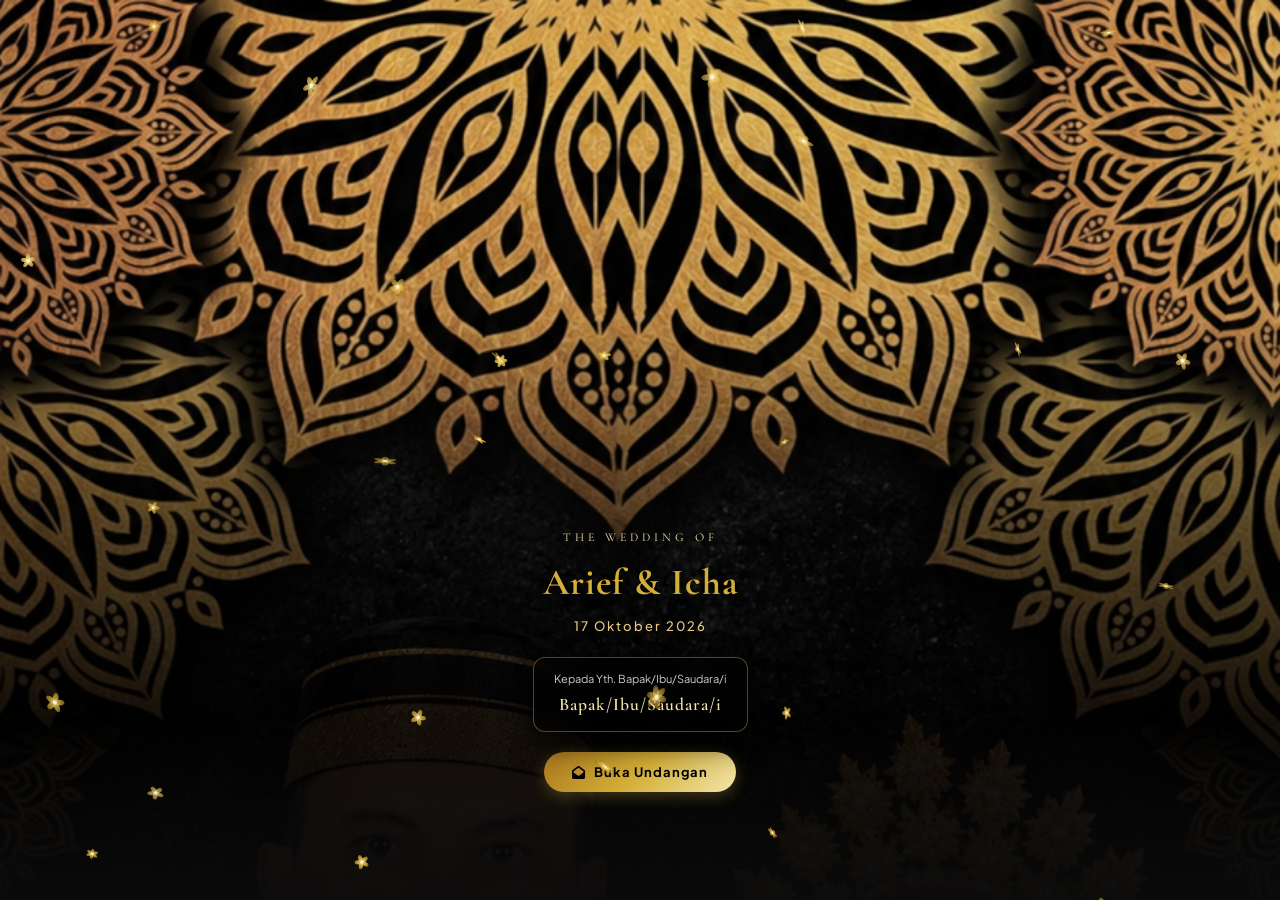
==== commit 40d3a6b3: "Update index.html" ====
--- a/index.html
+++ b/index.html
@@ -2,7 +2,7 @@
 <html lang="id">
 <head>
     <meta charset="UTF-8">
-    <meta name="viewport" content="width=device-width, initial-scale=1.0">
+    <meta name="viewport" content="width=device-width, initial-scale=1.0, viewport-fit=cover">
     <title>The Wedding of Arief & Icha</title>
     <meta name="description" content="Undangan Pernikahan Arief & Icha - 17 Oktober 2026">
     
@@ -110,16 +110,19 @@
 
         /* 1. COVER SECTION (Tampilan Bawah & Responsif Wajah) */
         .cover-section {
-            height: 100vh;
-            width: 100vw;
             position: fixed;
-            top: 0;
-            left: 0;
+            inset: 0;
+            width: 100%;
+            height: 100vh;   /* fallback */
+            height: 100dvh;  /* tinggi layar HP yang sebenarnya (toolbar browser tidak ikut dihitung) */
             z-index: 9999;
             display: flex;
             flex-direction: column;
-            justify-content: flex-end; /* Memindahkan konten ke area bawah */
-            padding-bottom: 40px;
+            justify-content: flex-end; /* konten di area bawah, wajah di atas tetap terlihat */
+            /* naikkan konten dari tepi bawah + hormati safe-area (notch / gesture bar) */
+            padding-bottom: calc(env(safe-area-inset-bottom, 0px) + clamp(56px, 12dvh, 120px));
+            overflow-y: auto;
+            overflow-x: hidden;
             text-align: center;
             color: var(--text-light);
             transition: opacity 0.8s ease, visibility 0.8s ease;
@@ -141,7 +144,7 @@
             top: 0; left: 0;
             width: 100%; height: 100%;
             /* Gradient difokuskan memberi bayangan dibagian bawah */
-            background: linear-gradient(to bottom, rgba(0,0,0,0.1) 0%, rgba(0,0,0,0.4) 40%, rgba(0,0,0,0.85) 75%, rgba(10,10,10,0.98) 100%);
+            background: linear-gradient(to bottom, rgba(0,0,0,0.05) 0%, rgba(0,0,0,0.12) 35%, rgba(0,0,0,0.6) 58%, rgba(0,0,0,0.9) 80%, rgba(10,10,10,0.98) 100%);
             z-index: -1;
         }
 
@@ -159,7 +162,7 @@
 
         .cover-content h1 {
             font-family: var(--font-serif);
-            font-size: 2.2rem;
+            font-size: clamp(1.7rem, 9vw, 2.3rem);
             font-weight: 700;
             margin-bottom: 4px;
             color: var(--gold-primary);
@@ -191,12 +194,42 @@
         .guest-box p { font-size: 11px; margin-bottom: 3px; color: #ccc; }
         .guest-box h3 { font-size: 1.1rem; color: var(--gold-light); font-weight: 600; letter-spacing: 1px; }
 
+        /* COVER: responsif untuk layar HP pendek */
+        .cover-content { margin-top: auto; }
+        @media (max-height: 740px) {
+            .cover-section { padding-bottom: calc(env(safe-area-inset-bottom, 0px) + 44px); }
+            .cover-content .subtitle { font-size: 11px; letter-spacing: 3px; margin-bottom: 2px; }
+            .wedding-date { margin-bottom: 12px; font-size: 12px; }
+            .guest-box { padding: 8px 16px; margin-bottom: 12px; }
+            .guest-box h3 { font-size: 1rem; }
+            .btn-primary { padding: 10px 24px; }
+        }
+        @media (max-height: 600px) {
+            .cover-section { padding-bottom: calc(env(safe-area-inset-bottom, 0px) + 24px); }
+            .guest-box p { display: none; }
+        }
+        @media (max-width: 360px) {
+            .cover-content h1 { letter-spacing: 0; }
+            .btn-primary { font-size: 12px; padding: 10px 20px; }
+        }
+
+        /* GOLD FLOWERS (canvas) */
+        #gold-flowers {
+            position: fixed;
+            inset: 0;
+            width: 100%;
+            height: 100%;
+            pointer-events: none;
+            z-index: 10000; /* di atas cover, di bawah toast */
+        }
+
         /* BOTTOM NAVIGATION */
         .bottom-nav {
             position: fixed;
-            bottom: 20px;
+            bottom: calc(20px + env(safe-area-inset-bottom, 0px));
             left: 50%;
             transform: translateX(-50%);
+            max-width: calc(100% - 20px);
             background: rgba(15, 15, 15, 0.9);
             backdrop-filter: blur(10px);
             border: 1px solid rgba(212, 175, 55, 0.3);
@@ -219,6 +252,7 @@
             border-radius: 20px;
             transition: var(--transition);
         }
+        @media (max-width: 380px) { .bottom-nav { gap: 2px; padding: 6px 8px; } .nav-item { padding: 6px 9px; } }
 
         .nav-item i { font-size: 14px; }
         .nav-item.active, .nav-item:hover { color: #000; background: var(--gold-primary); }
@@ -508,14 +542,17 @@
 </head>
 <body>
 
+    <!-- GOLD FLOWERS LAYER -->
+    <canvas id="gold-flowers" aria-hidden="true"></canvas>
+
     <!-- 1. COVER SECTION -->
     <section id="cover" class="cover-section">
         <div class="cover-bg"></div>
         <div class="cover-overlay"></div>
         <div class="cover-content container fade-up">
             <p class="subtitle">THE WEDDING OF</p>
-            <h1 class="couple-names"><span class="groom-name">Asnan</span> & <span class="bride-name">Risma</span></h1>
-            <p class="wedding-date">12 Desember 2026</p>
+            <h1 class="couple-names"><span class="groom-name">Arief</span> & <span class="bride-name">Icha</span></h1>
+            <p class="wedding-date">17 Oktober 2026</p>
             
             <div class="guest-box">
                 <p>Kepada Yth. Bapak/Ibu/Saudara/i</p>
@@ -878,7 +915,99 @@
             initGallery();
             initCopyGift();
             initScrollAnimations();
+            initGoldFlowers();
         });
+
+        /* Bunga kecil emas beterbangan */
+        function initGoldFlowers() {
+            const canvas = document.getElementById("gold-flowers");
+            const ctx = canvas.getContext("2d");
+            const reduce = window.matchMedia("(prefers-reduced-motion: reduce)").matches;
+            let w, h, dpr, flowers = [], raf;
+
+            const palette = [
+                ["#FFF3C4", "#E6C25A", "#B8872B"],
+                ["#F3E5AB", "#D4AF37", "#AA771C"],
+                ["#FFE9A0", "#D9B13B", "#8F6314"]
+            ];
+
+            function resize() {
+                dpr = Math.min(window.devicePixelRatio || 1, 2);
+                w = window.innerWidth; h = window.innerHeight;
+                canvas.width = w * dpr; canvas.height = h * dpr;
+                ctx.setTransform(dpr, 0, 0, dpr, 0, 0);
+                const target = Math.round(Math.min(30, Math.max(16, w / 14))) * (reduce ? 0.4 : 1);
+                while (flowers.length < target) flowers.push(spawn(true));
+                flowers.length = Math.min(flowers.length, Math.round(target));
+            }
+
+            function spawn(anywhere) {
+                return {
+                    x: Math.random() * w,
+                    y: anywhere ? Math.random() * h : -20,
+                    size: 3.0 + Math.random() * 5,
+                    speed: 0.20 + Math.random() * 0.6,
+                    sway: 12 + Math.random() * 28,
+                    phase: Math.random() * Math.PI * 2,
+                    freq: 0.004 + Math.random() * 0.008,
+                    rot: Math.random() * Math.PI * 2,
+                    rotSpeed: (Math.random() - 0.5) * 0.02,
+                    flip: Math.random() * Math.PI * 2,
+                    alpha: 0.55 + Math.random() * 0.4,
+                    petals: Math.random() < 0.7 ? 5 : 6,
+                    colors: palette[Math.floor(Math.random() * palette.length)],
+                    baseX: 0, t: Math.random() * 1000
+                };
+            }
+
+            function drawFlower(f) {
+                const r = f.size;
+                ctx.save();
+                ctx.translate(f.x, f.y);
+                ctx.rotate(f.rot);
+                ctx.scale(1, Math.max(0.35, Math.abs(Math.cos(f.flip)))); // efek berputar 3D
+                ctx.globalAlpha = f.alpha;
+                const g = ctx.createRadialGradient(0, 0, 0, 0, 0, r * 1.6);
+                g.addColorStop(0, f.colors[0]);
+                g.addColorStop(0.6, f.colors[1]);
+                g.addColorStop(1, f.colors[2]);
+                ctx.fillStyle = g;
+                for (let i = 0; i < f.petals; i++) {
+                    ctx.save();
+                    ctx.rotate((i * Math.PI * 2) / f.petals);
+                    ctx.beginPath();
+                    ctx.ellipse(0, -r * 0.75, r * 0.45, r * 0.85, 0, 0, Math.PI * 2);
+                    ctx.fill();
+                    ctx.restore();
+                }
+                ctx.beginPath();
+                ctx.fillStyle = "#FFF8DC";
+                ctx.arc(0, 0, r * 0.32, 0, Math.PI * 2);
+                ctx.fill();
+                ctx.restore();
+            }
+
+            function frame() {
+                ctx.clearRect(0, 0, w, h);
+                for (const f of flowers) {
+                    f.t += 1;
+                    f.y += f.speed;
+                    f.x += Math.sin(f.t * f.freq + f.phase) * f.sway * 0.02 + 0.12;
+                    f.rot += f.rotSpeed;
+                    f.flip += 0.03;
+                    if (f.y > h + 20 || f.x > w + 30) Object.assign(f, spawn(false), { x: Math.random() * w });
+                    drawFlower(f);
+                }
+                raf = requestAnimationFrame(frame);
+            }
+
+            window.addEventListener("resize", resize);
+            document.addEventListener("visibilitychange", () => {
+                if (document.hidden) cancelAnimationFrame(raf); else raf = requestAnimationFrame(frame);
+            });
+            resize();
+            raf = requestAnimationFrame(frame);
+        }
 
         function initConfiguration() {
             document.querySelectorAll(".groom-name").forEach(el => el.textContent = WEDDING_CONFIG.couple.groom.nickname);
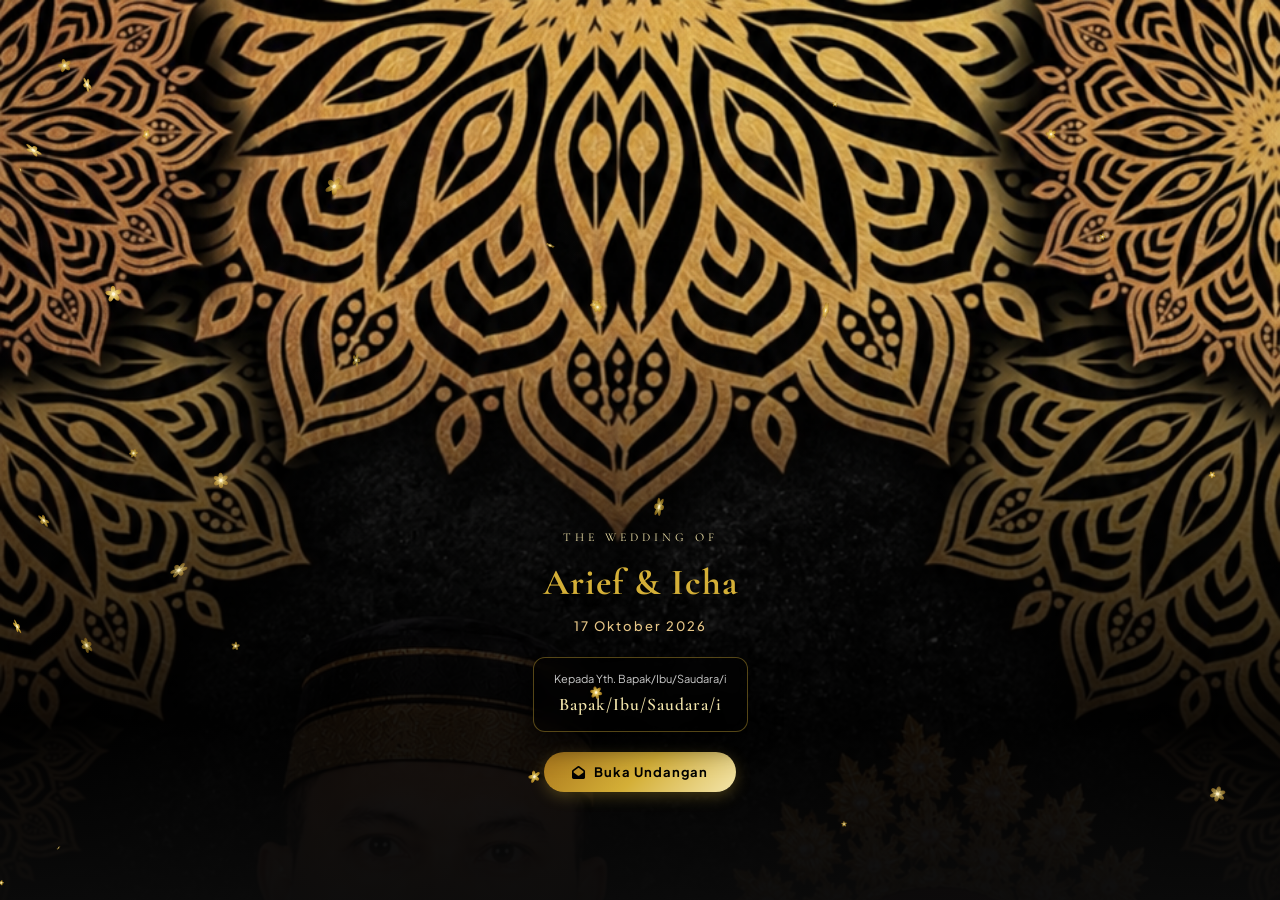
==== commit 34b11da9: "Update index.html" ====
--- a/index.html
+++ b/index.html
@@ -55,7 +55,7 @@
         ul { list-style: none; }
         .hidden { display: none !important; }
 
-        .container { max-width: 500px; margin: 0 auto; padding: 0 20px; }
+        .container { max-width: 500px; margin: 0 auto; padding: 0 28px; }
         .section { padding: 70px 0; position: relative; }
         .text-center { text-align: center; }
         .mt-3 { margin-top: 1.5rem; }
@@ -194,6 +194,21 @@
         .guest-box p { font-size: 11px; margin-bottom: 3px; color: #ccc; }
         .guest-box h3 { font-size: 1.1rem; color: var(--gold-light); font-weight: 600; letter-spacing: 1px; }
 
+        /* BACKGROUND UNDANGAN (tetap diam, hanya isi yang bergeser saat scroll) */
+        .page-bg {
+            position: fixed;
+            top: 0;
+            bottom: 0;
+            left: 50%;
+            transform: translateX(-50%);
+            width: 100%;
+            max-width: calc(100vh * 0.5622);   /* rasio gambar 940x1672, agar tidak melar di desktop */
+            max-width: calc(100dvh * 0.5622);
+            background: #050505 url('assets/images/bck-und.jpg') center / 100% 100% no-repeat;
+            z-index: -1;
+            pointer-events: none;
+        }
+
         /* COVER: responsif untuk layar HP pendek */
         .cover-content { margin-top: auto; }
         @media (max-height: 740px) {
@@ -286,7 +301,7 @@
         .section-title h2 { font-size: 2.4rem; color: var(--gold-light); font-weight: 700; letter-spacing: 1px; }
 
         /* 2. INTRODUCTION */
-        .intro-section { background: rgba(0, 0, 0, 0.3); }
+        .intro-section { background: transparent; }
         .arabic-text {
             font-family: var(--font-serif);
             font-size: 1.5rem;
@@ -324,7 +339,7 @@
         .couple-divider { font-family: var(--font-script); font-size: 3.5rem; color: var(--gold-primary); margin: -10px 0; line-height: 1; }
 
         /* 4. COUNTDOWN */
-        .countdown-section { background: rgba(0, 0, 0, 0.5); }
+        .countdown-section { background: rgba(0, 0, 0, 0.25); }
         .countdown-grid { display: grid; grid-template-columns: repeat(4, 1fr); gap: 10px; margin-top: 25px; }
         .countdown-box {
             background: var(--bg-card);
@@ -569,6 +584,9 @@
 
     <!-- MAIN CONTENT WRAPPER -->
     <div id="main-content" class="hidden">
+
+        <!-- BACKGROUND TETAP -->
+        <div class="page-bg" aria-hidden="true"></div>
 
         <!-- NAVIGATION -->
         <nav class="bottom-nav">
@@ -945,8 +963,8 @@
                 return {
                     x: Math.random() * w,
                     y: anywhere ? Math.random() * h : -20,
-                    size: 3.0 + Math.random() * 5,
-                    speed: 0.20 + Math.random() * 0.6,
+                    size: 1.5 + Math.random() * 5,
+                    speed: 0.2 + Math.random() * 0.6,
                     sway: 12 + Math.random() * 28,
                     phase: Math.random() * Math.PI * 2,
                     freq: 0.004 + Math.random() * 0.008,
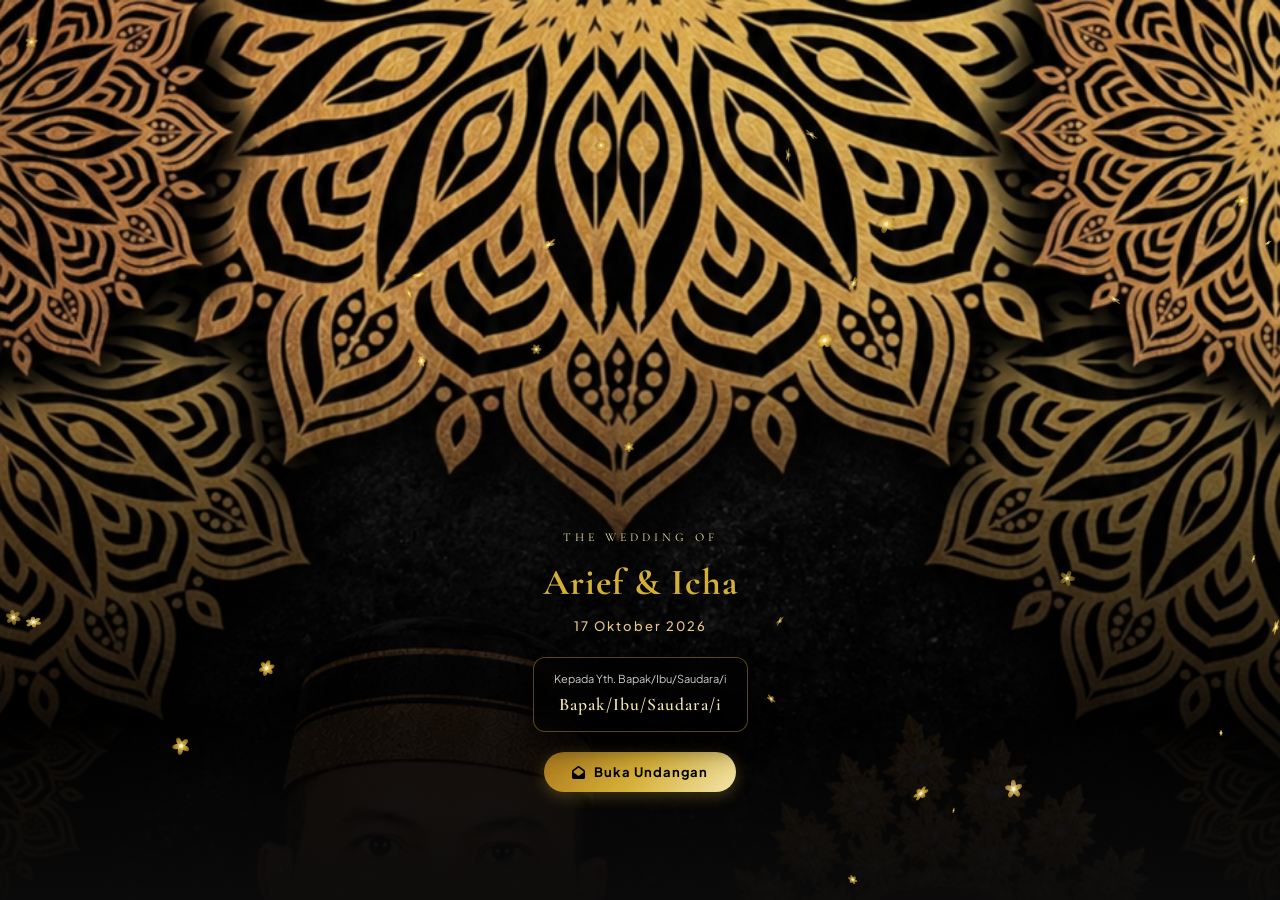
==== commit a11d199b: "Update index.html" ====
--- a/index.html
+++ b/index.html
@@ -633,7 +633,6 @@
                         </div>
                         <h3 class="groom-full-name">Asnan Makmur</h3>
                         <p class="parent-info">Putra dari<br>Ayah [Nama] & Ibu [Nama]</p>
-                        <a href="#" id="groom-ig" class="ig-link" target="_blank"><i class="fa-brands fa-instagram"></i> @asnanmakmur</a>
                     </div>
 
                     <div class="couple-divider fade-up">&</div>
@@ -645,7 +644,7 @@
                         </div>
                         <h3 class="bride-full-name">Rismawati</h3>
                         <p class="parent-info">Putri dari<br>Ayah [Nama] & Ibu [Nama]</p>
-                        <a href="#" id="bride-ig" class="ig-link" target="_blank"><i class="fa-brands fa-instagram"></i> @rismawati</a>
+                        
                     </div>
                 </div>
             </div>
@@ -904,8 +903,8 @@
             },
             countdownDate: "2026-10-17T11:00:00",
             story: [
-                { year: "2020", title: "Awal Pertemuan", description: "Perjalanan awal yang saling mengenal satu sama lain." },
-                { year: "2023", title: "Menjalin Komitmen", description: "Memutuskan untuk saling mendampingi dan melangkah lebih jauh." },
+                { year: "2025", title: "Awal Pertemuan", description: "Perjalanan awal yang saling mengenal satu sama lain." },
+                { year: "2026", title: "Menjalin Komitmen", description: "Memutuskan untuk saling mendampingi dan melangkah lebih jauh." },
                 { year: "2026", title: "Pernikahan", description: "Menyatukan niat suci dalam ikatan pernikahan." }
             ],
             gallery: [
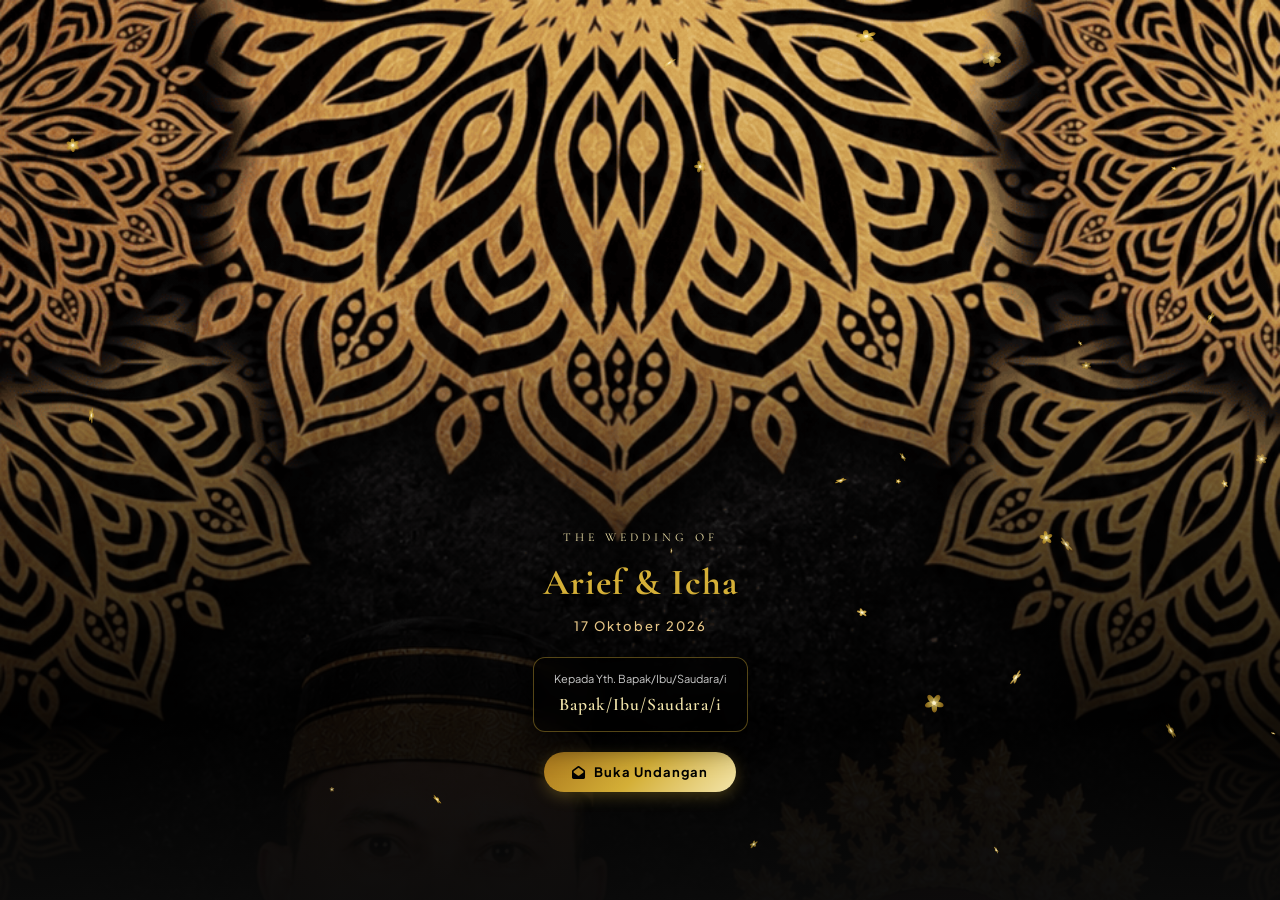
==== commit 66b800bd: "Add files via upload" ====
--- a/index.html
+++ b/index.html
@@ -397,6 +397,41 @@
         .gallery-item img { width: 100%; height: 100%; object-fit: cover; transition: var(--transition); }
         .gallery-item:hover img { transform: scale(1.05); }
 
+        /* GALLERY MARQUEE (bergerak kiri -> kanan) */
+        .gallery-marquee {
+            margin-top: 22px;
+            overflow: hidden;
+            width: 100%;
+            -webkit-mask-image: linear-gradient(to right, transparent 0, #000 8%, #000 92%, transparent 100%);
+                    mask-image: linear-gradient(to right, transparent 0, #000 8%, #000 92%, transparent 100%);
+        }
+        .marquee-track {
+            display: flex;
+            width: max-content;
+            animation: marqueeLTR 40s linear infinite;
+            will-change: transform;
+        }
+        .gallery-marquee:hover .marquee-track,
+        .gallery-marquee:active .marquee-track { animation-play-state: paused; }
+        .marquee-group { display: flex; flex-shrink: 0; }
+        .marquee-item {
+            flex: 0 0 auto;
+            width: 120px;
+            height: 150px;
+            margin-right: 10px;
+            border-radius: 10px;
+            overflow: hidden;
+            border: 1px solid rgba(212, 175, 55, 0.35);
+            background: #111;
+            cursor: pointer;
+        }
+        .marquee-item img { width: 100%; height: 100%; object-fit: cover; display: block; }
+        @keyframes marqueeLTR {
+            from { transform: translateX(-50%); }
+            to   { transform: translateX(0); }
+        }
+        @media (prefers-reduced-motion: reduce) { .marquee-track { animation-duration: 120s; } }
+
         /* LIGHTBOX */
         .lightbox { position: fixed; top: 0; left: 0; width: 100%; height: 100%; background: rgba(0,0,0,0.95); z-index: 10000; display: none; align-items: center; justify-content: center; }
         .lightbox.active { display: flex; }
@@ -423,7 +458,14 @@
         .wish-header { display: flex; justify-content: space-between; margin-bottom: 5px; }
         .wish-name { font-weight: 600; font-size: 13px; color: var(--gold-primary); }
         .wish-date { font-size: 10px; color: #666; }
-        .wish-text { font-size: 12px; color: #ccc; }
+        .wish-text { font-size: 12px; color: #ccc; word-break: break-word; white-space: pre-wrap; }
+        .wish-badge { display: inline-block; font-size: 9px; padding: 1px 7px; margin-left: 6px; border-radius: 10px; border: 1px solid rgba(212,175,55,0.4); color: var(--gold-light); vertical-align: middle; font-weight: 400; }
+        .wishes-empty { text-align: center; font-size: 12px; color: #888; padding: 20px 0; }
+        .wishes-container::-webkit-scrollbar { width: 4px; }
+        .wishes-container::-webkit-scrollbar-thumb { background: rgba(212,175,55,0.4); border-radius: 4px; }
+        .wish-card.is-new { animation: wishIn .6s ease; }
+        @keyframes wishIn { from { opacity: 0; transform: translateY(-10px); } to { opacity: 1; transform: none; } }
+        #rsvp-submit-btn:disabled { opacity: .6; cursor: wait; }
 
         /* 11. WEDDING GIFT */
         .gift-desc { font-size: 0.85rem; color: #aaa; margin-bottom: 25px; line-height: 1.5; text-align: center; }
@@ -731,6 +773,8 @@
                 </div>
                 <div id="gallery-grid" class="gallery-grid fade-up"></div>
             </div>
+            <!-- Foto berjalan kiri ke kanan -->
+            <div id="gallery-marquee" class="gallery-marquee fade-up" aria-label="Foto galeri bergerak"></div>
         </section>
 
         <!-- LIGHTBOX MODAL -->
@@ -920,7 +964,7 @@
                 phone: "0895361809795",
                 address: "Jl Pampang 2 Lr 4, Makassar"
             },
-            rsvp: { apiUrl: "" }
+            rsvp: { apiUrl: "https://script.google.com/macros/s/AKfycbwlZLujI64xLwY4IEV1XweCeoQo3wPlD--JA_rwkYHljRVUAuVD4trYcCuCPKfARs0/exec" }
         };
 
         document.addEventListener("DOMContentLoaded", () => {
@@ -930,6 +974,9 @@
             initCountdown();
             initLoveStory();
             initGallery();
+            initGalleryMarquee();
+            initRSVP();
+            loadWishes();
             initCopyGift();
             initScrollAnimations();
             initGoldFlowers();
@@ -1136,6 +1183,161 @@
             `).join('');
         }
 
+        /* Foto bergerak kiri -> kanan di bawah galeri */
+        function initGalleryMarquee() {
+            const wrap = document.getElementById("gallery-marquee");
+            const imgs = WEDDING_CONFIG.gallery;
+            if (!wrap || !imgs.length) return;
+
+            const itemW = 130; // lebar item + margin
+            const vw = Math.max(window.innerWidth, 500);
+            const repeats = Math.max(1, Math.ceil(vw / (itemW * imgs.length)));
+            let items = "";
+            for (let r = 0; r < repeats; r++) {
+                items += imgs.map((img, i) => `
+                    <div class="marquee-item" onclick="openLightbox('${img}')">
+                        <img src="${img}" alt="Gallery ${i + 1}" loading="lazy">
+                    </div>`).join("");
+            }
+            const group = `<div class="marquee-group">${items}</div>`;
+            wrap.innerHTML = `<div class="marquee-track">${group}${group}</div>`;
+            // kecepatan konsisten: ~35px/detik
+            const w = repeats * imgs.length * itemW;
+            wrap.querySelector(".marquee-track").style.animationDuration = Math.max(20, w / 35) + "s";
+        }
+
+        /* ================== RSVP & WISHES ================== */
+        function escapeHTML(str) {
+            return String(str == null ? "" : str).replace(/[&<>"']/g, c => ({
+                "&": "&amp;", "<": "&lt;", ">": "&gt;", '"': "&quot;", "'": "&#39;"
+            }[c]));
+        }
+
+        function formatWishDate(value) {
+            const d = new Date(value);
+            if (!value || isNaN(d)) return "";
+            const diff = (Date.now() - d.getTime()) / 1000;
+            if (diff < 60) return "Baru saja";
+            if (diff < 3600) return Math.floor(diff / 60) + " menit lalu";
+            if (diff < 86400) return Math.floor(diff / 3600) + " jam lalu";
+            if (diff < 86400 * 7) return Math.floor(diff / 86400) + " hari lalu";
+            return d.toLocaleDateString("id-ID", { day: "numeric", month: "short", year: "numeric" });
+        }
+
+        function wishCardHTML(w, isNew) {
+            const badge = w.attendance ? `<span class="wish-badge">${escapeHTML(w.attendance)}</span>` : "";
+            return `
+                <div class="wish-card${isNew ? " is-new" : ""}">
+                    <div class="wish-header">
+                        <span class="wish-name">${escapeHTML(w.name)}${badge}</span>
+                        <span class="wish-date">${escapeHTML(formatWishDate(w.date))}</span>
+                    </div>
+                    <p class="wish-text">${escapeHTML(w.message)}</p>
+                </div>`;
+        }
+
+        function renderWishes(list) {
+            const box = document.getElementById("wishes-container");
+            if (!list.length) {
+                box.innerHTML = '<p class="wishes-empty">Belum ada ucapan. Jadilah yang pertama memberikan doa terbaik 🤍</p>';
+                return;
+            }
+            box.innerHTML = list.map(w => wishCardHTML(w, false)).join("");
+        }
+
+        // Normalisasi respons dari Apps Script (mendukung beberapa nama field)
+        function normalizeWishes(json) {
+            const arr = Array.isArray(json) ? json : (json.data || json.wishes || json.rows || []);
+            return arr.map(r => ({
+                name: r.name || r.nama || r.Nama || "Tamu",
+                message: r.message || r.ucapan || r.pesan || r.Ucapan || r["Ucapan / Doa"] || "",
+                attendance: r.attendance || r.kehadiran || r.Kehadiran || "",
+                date: r.date || r.timestamp || r.createdAt || r.Timestamp || r.tanggal || ""
+            })).filter(w => String(w.message).trim() !== "")
+              .sort((a, b) => new Date(b.date) - new Date(a.date));
+        }
+
+        async function loadWishes() {
+            const box = document.getElementById("wishes-container");
+            const url = WEDDING_CONFIG.rsvp.apiUrl;
+            box.innerHTML = '<p class="wishes-empty">Memuat ucapan...</p>';
+            if (!url) { renderWishes([]); return; }
+            try {
+                const res = await fetch(url + (url.includes("?") ? "&" : "?") + "action=list&_=" + Date.now());
+                const json = await res.json();
+                renderWishes(normalizeWishes(json));
+            } catch (err) {
+                console.error("Gagal memuat ucapan:", err);
+                box.innerHTML = '<p class="wishes-empty">Ucapan belum dapat dimuat. Coba muat ulang halaman.</p>';
+            }
+        }
+
+        function initRSVP() {
+            const form = document.getElementById("rsvp-form");
+            const btn = document.getElementById("rsvp-submit-btn");
+            const status = document.getElementById("rsvp-status");
+            if (!form) return;
+
+            form.addEventListener("submit", async (e) => {
+                e.preventDefault();
+                const url = WEDDING_CONFIG.rsvp.apiUrl;
+                const payload = {
+                    action: "submit",
+                    name: document.getElementById("rsvp-name").value.trim(),
+                    phone: document.getElementById("rsvp-phone").value.trim(),
+                    count: document.getElementById("rsvp-count").value,
+                    attendance: document.getElementById("rsvp-attendance").value,
+                    message: document.getElementById("rsvp-message").value.trim()
+                };
+
+                btn.disabled = true;
+                const oldLabel = btn.textContent;
+                btn.textContent = "Mengirim...";
+                status.style.color = "#aaa";
+                status.textContent = "";
+
+                try {
+                    // text/plain = "simple request" -> tanpa preflight CORS di Apps Script
+                    const res = await fetch(url, {
+                        method: "POST",
+                        headers: { "Content-Type": "text/plain;charset=utf-8" },
+                        body: JSON.stringify(payload)
+                    });
+                    let ok = res.ok;
+                    try {
+                        const json = await res.json();
+                        if (json && (json.status === "error" || json.success === false)) ok = false;
+                    } catch (_) { /* respons bukan JSON, anggap sesuai status HTTP */ }
+                    if (!ok) throw new Error("Server menolak permintaan");
+
+                    status.style.color = "#6fcf97";
+                    status.textContent = "Terima kasih! Konfirmasi & ucapan Anda sudah terkirim.";
+
+                    // tampilkan langsung di Wishes
+                    if (payload.message) {
+                        const box = document.getElementById("wishes-container");
+                        const empty = box.querySelector(".wishes-empty");
+                        if (empty) box.innerHTML = "";
+                        box.insertAdjacentHTML("afterbegin", wishCardHTML({
+                            name: payload.name, message: payload.message,
+                            attendance: payload.attendance, date: new Date().toISOString()
+                        }, true));
+                        box.scrollTop = 0;
+                        document.getElementById("wishes").scrollIntoView({ behavior: "smooth", block: "start" });
+                    }
+                    form.reset();
+                    document.getElementById("rsvp-count").value = 1;
+                } catch (err) {
+                    console.error("Gagal mengirim RSVP:", err);
+                    status.style.color = "#eb5757";
+                    status.textContent = "Maaf, gagal mengirim. Periksa koneksi lalu coba lagi.";
+                } finally {
+                    btn.disabled = false;
+                    btn.textContent = oldLabel;
+                }
+            });
+        }
+
         function openLightbox(src) {
             document.getElementById("lightbox-img").src = src;
             document.getElementById("lightbox").classList.add("active");
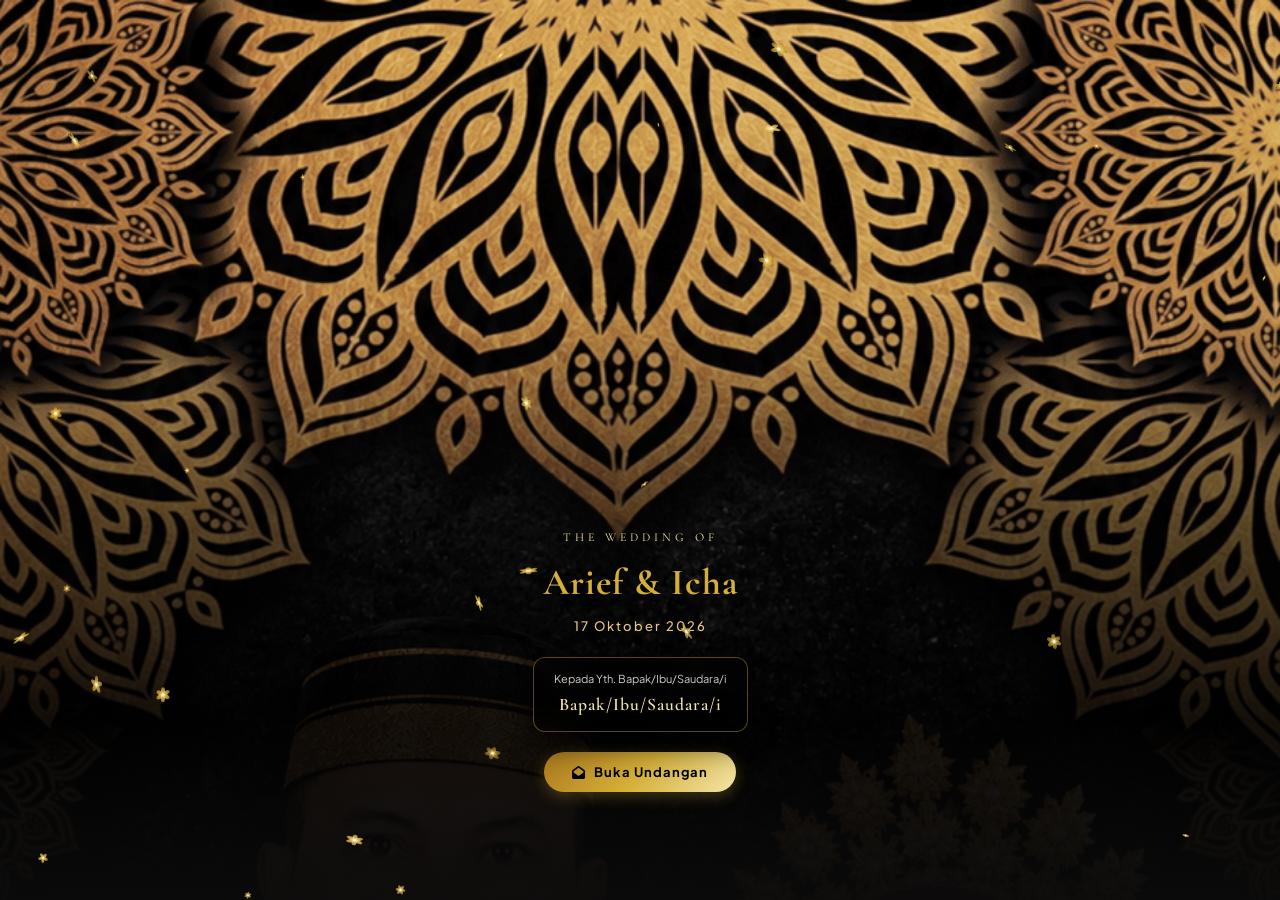
==== commit bf649512: "Update index.html" ====
--- a/index.html
+++ b/index.html
@@ -9,7 +9,20 @@
     <!-- Open Graph / Social Media -->
     <meta property="og:title" content="The Wedding of Arief & Icha">
     <meta property="og:description" content="Merupakan suatu kehormatan dan kebahagiaan bagi kami apabila Bapak/Ibu/Saudara/i berkenan hadir.">
-    <meta property="og:image" content="assets/images/cover1.png">
+    <meta property="og:type" content="website">
+    <meta property="og:url" content="https://undangaann.github.io/icha/">
+    <meta property="og:site_name" content="The Wedding of Arief & Icha">
+    <meta property="og:locale" content="id_ID">
+    <!-- WAJIB alamat lengkap (https://...), bukan path relatif -->
+    <meta property="og:image" content="https://undangaann.github.io/icha/assets/images/cover1-share.jpg">
+    <meta property="og:image:secure_url" content="https://undangaann.github.io/icha/assets/images/cover1-share.jpg">
+    <meta property="og:image:type" content="image/jpeg">
+    <meta property="og:image:width" content="941">
+    <meta property="og:image:height" content="886">
+    <meta property="og:image:alt" content="Foto cover undangan pernikahan Arief & Icha">
+    <meta name="twitter:card" content="summary">
+    <meta name="twitter:title" content="The Wedding of Arief & Icha">
+    <meta name="twitter:image" content="https://undangaann.github.io/icha/assets/images/cover1-share.jpg">
     
     <!-- Google Fonts Cinematic & Elegant -->
     <link rel="preconnect" href="https://fonts.googleapis.com">
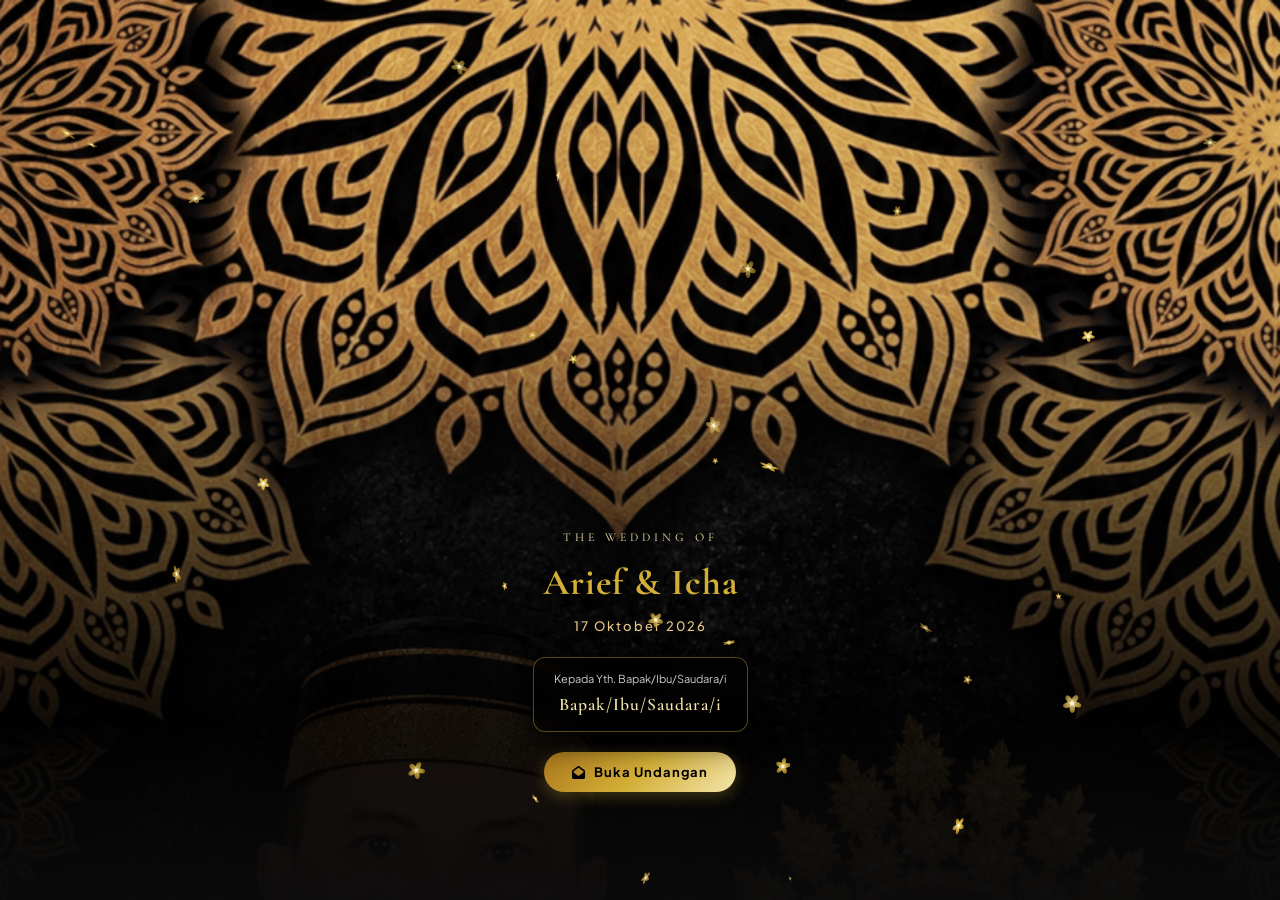
==== commit 8113ac74: "Update index.html" ====
--- a/index.html
+++ b/index.html
@@ -748,7 +748,7 @@
                             <p><i class="fa-solid fa-location-dot"></i> <span id="akad-venue">Kediaman Mempelai Wanita</span></p>
                             <p class="address" id="akad-address">Jl Rappocini Raya Lr 2 No 11, Makassar</p>
                         </div>
-                        <a href="#" id="akad-maps" class="btn-secondary" target="_blank">Lihat Lokasi</a>
+                        <a href="https://maps.app.goo.gl/QZMHrTJMp8iY6bP38" id="akad-maps" class="btn-secondary" target="_blank">Lihat Lokasi</a>
                     </div>
 
                     <!-- Resepsi -->
@@ -760,7 +760,7 @@
                             <p><i class="fa-solid fa-location-dot"></i> <span id="reception-venue">Kediaman Mempelai Wanita</span></p>
                             <p class="address" id="reception-address">Jl Rappocini Raya Lr 2 No 11, Makassar</p>
                         </div>
-                        <a href="#" id="reception-maps" class="btn-secondary" target="_blank">Lihat Lokasi</a>
+                        <a href="https://maps.app.goo.gl/QZMHrTJMp8iY6bP38" id="reception-maps" class="btn-secondary" target="_blank">Lihat Lokasi</a>
                     </div>
                 </div>
             </div>
@@ -807,7 +807,7 @@
                     <iframe id="map-iframe" src="" width="100%" height="300" style="border:0;" allowfullscreen="" loading="lazy"></iframe>
                 </div>
                 <div class="text-center mt-3 fade-up">
-                    <a href="#" id="main-maps-btn" class="btn-primary" target="_blank"><i class="fa-solid fa-map-location-dot"></i> Buka Google Maps</a>
+                    <a href="https://maps.app.goo.gl/QZMHrTJMp8iY6bP38" id="main-maps-btn" class="btn-primary" target="_blank"><i class="fa-solid fa-map-location-dot"></i> Buka Google Maps</a>
                 </div>
             </div>
         </section>
@@ -947,7 +947,7 @@
                     endTime: "Selesai",
                     venue: "Kediaman Mempelai Wanita",
                     address: "Jl Pampang 2 Lr 4, Makassar",
-                    mapsUrl: "https://maps.google.com"
+                    mapsUrl: "https://maps.app.goo.gl/QZMHrTJMp8iY6bP38"
                 },
                 reception: {
                     date: "17 Oktober 2026",
@@ -955,7 +955,7 @@
                     endTime: "Selesai",
                     venue: "Kediaman Mempelai Wanita",
                     address: "Jl Pampang 2 Lr 4, Makassar",
-                    mapsUrl: "https://maps.google.com"
+                    mapsUrl: "https://maps.app.goo.gl/QZMHrTJMp8iY6bP38"
                 }
             },
             countdownDate: "2026-10-17T11:00:00",
